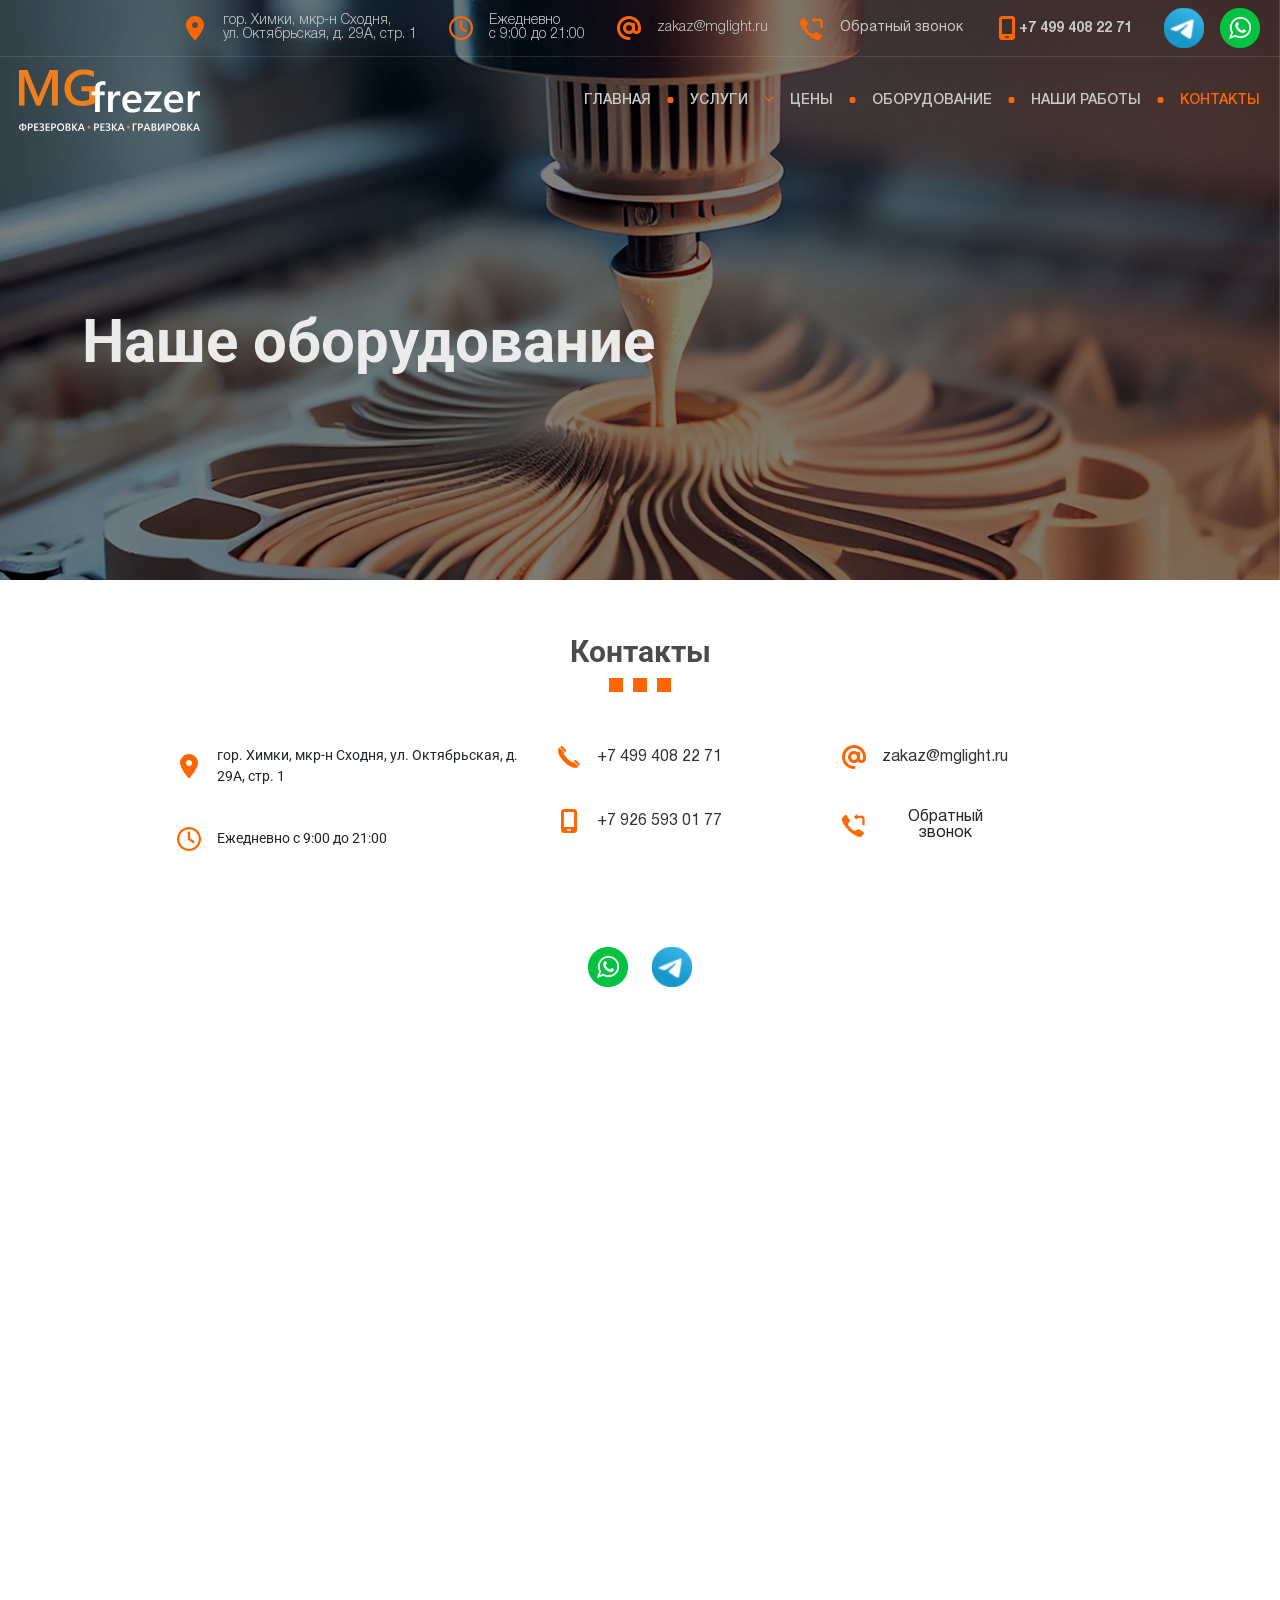
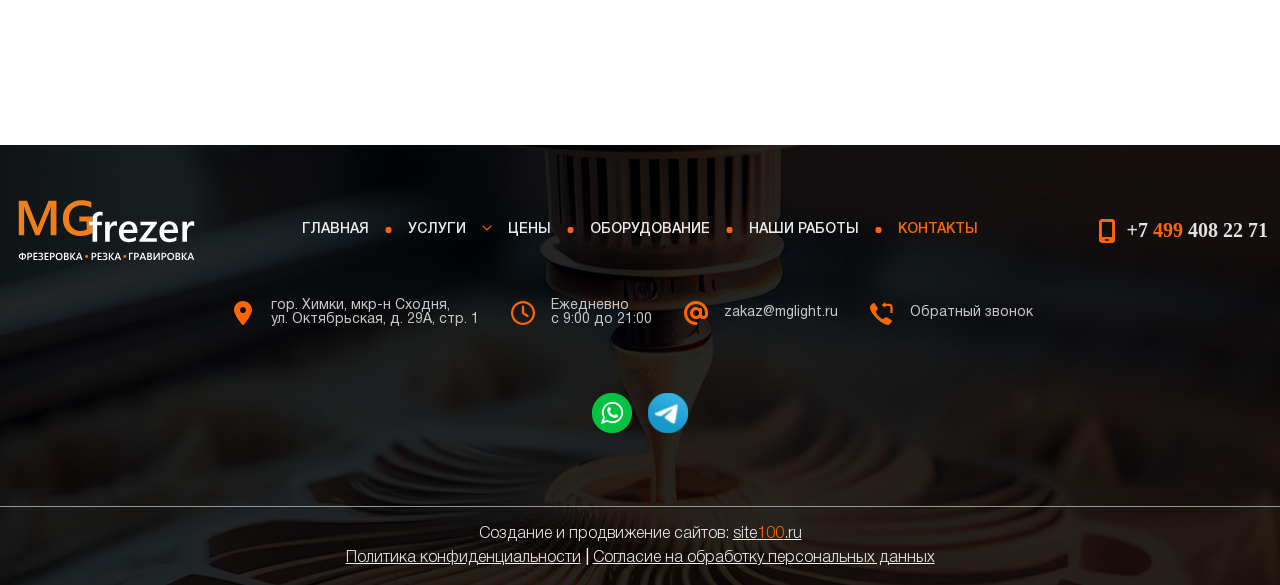
==== contacts.html @ 5343df44 "first commit" ====
<!DOCTYPE html>
<html lang="ru">
	<head>
		<!-- Required meta tags -->
		<meta charset="utf-8" />
		<meta name="viewport" content="width=device-width, initial-scale=1" />

		<!-- Bootstrap CSS -->
		<link href="css/bootstrap.min.css" rel="stylesheet" />

		<!-- Theme CSS -->
		<link href="css/theme.css" rel="stylesheet" />

		<!-- FONT CSS -->
		<link href="css/font.css" rel="stylesheet" />

		<link rel="shortcut icon" type="image/x-icon" href="img/ico/email-ico.svg" />

		<title>Контакты</title>
	</head>
	<body>
		<section class="main-home-section">
			<div class="parallax-home-section"></div>

			<section class="d-none d-lg-block">
				<!-- Header nav top -->
				<header class="d-block header-top py-0">
					<nav
						class="header-nav-top navbar navbar-expand-lg navbar-light d-none d-lg-block py-1 py-lg-0"
					>
						<div class="container-fluid">
							<div class="collapse navbar-collapse">
								<ul class="navbar-nav ms-auto align-items-center">
									<li class="nav-item me-3 me-md-1 me-xl-3">
										<div
											class="nav-link d-flex align-items-center gap-3 gap-md-2 gap-xl-3 lh-1 nav-link-text"
											style="cursor: default"
										>
											<img src="img/ico/location-ico.svg" />
											гор. Химки, мкр-н Сходня,
											<br />
											ул. Октябрьская, д. 29А, стр. 1
										</div>
									</li>
									<li class="nav-item me-3 me-md-1 me-xl-3">
										<div
											class="nav-link d-flex align-items-center gap-3 gap-md-2 gap-xl-3 lh-1 nav-link-text"
											style="cursor: default"
										>
											<img src="img/ico/clock-ico.svg" />
											Ежедневно
											<br />с 9:00 до 21:00
										</div>
									</li>

									<li class="nav-item me-3 me-md-1 me-xl-3">
										<a
											class="nav-link d-flex align-items-center gap-3 gap-md-2 gap-xl-3 lh-1 nav-link-text"
											href="mailto:zakaz@mglight.ru"
										>
											<img src="img/ico/email-ico.svg" />
											zakaz@mglight.ru
										</a>
									</li>
									<li class="nav-item me-3 me-md-1 me-xl-3">
										<button
											class="nav-link d-flex align-items-center gap-3 gap-md-2 gap-xl-3 lh-1"
											data-bs-toggle="modal"
											data-bs-target="#callbackModal"
										>
											<img src="img/ico/callback-ico.svg" />
											Обратный звонок
										</button>
									</li>

									<li class="nav-item me-3 me-md-1 me-xl-3">
										<a class="top-menu-tel nav-link" href="tel:+74994082271">
											<img src="img/ico/mobile-phone-ico.svg" />
											+7 499 408 22 71
										</a>
									</li>

									<li class="nav-item">
										<a
											class="nav-link ico-button"
											href="https://t.me/+79265930177"
										>
											<img src="img/ico/telegram-ico.svg" />
										</a>
									</li>

									<li class="nav-item">
										<a
											class="nav-link ico-button"
											href="https://wa.me/79265930177?web=1&amp;app_absent=1"
										>
											<img src="img/ico/whatsapp-ico.svg" />
										</a>
									</li>
								</ul>
							</div>
						</div>
					</nav>

					<hr class="hr-top" />
					<nav
						class="header-nav-bottom navbar navbar-expand-lg navbar-light py-1 py-lg-0"
					>
						<div class="container-fluid">
							<a class="navbar-brand" href="index.html">
								<img src="img/logo-light.svg" />
							</a>

							<div
								class="d-none d-sm-block d-lg-none flex-column top-menu-tel-wrapper gap-1 my-2"
							>
								<a class="top-menu-tel nav-link" href="tel:+74994082271">
									+7 499 408 22 71
								</a>

								<p class="nav-link d-flex align-items-center gap-3 lh-1 mb-0">
									<img src="img/ico/clock-ico.svg" />
									Ежедневно
									<br />с 9:00 до 21:00
								</p>
							</div>

							<button
								class="navbar-toggler mx-3 me-0 mx-lg-auto"
								type="button"
								data-bs-toggle="collapse"
								data-bs-target="#mobail-header-collapse"
								aria-controls="mobail-header-collapse"
								aria-expanded="false"
								aria-label="Toggle navigation"
							>
								<span class="navbar-toggler-icon"></span>
							</button>

							<div class="collapse navbar-collapse" id="mobail-header-collapse">
								<ul
									class="navbar-nav align-items-start align-items-lg-center ms-auto mb-2 mb-lg-0"
								>
									<li class="nav-item">
										<a class="nav-link " href="index.html">Главная</a>
									</li>
									<li class="nav-item d-none d-lg-inline">
										<img
											class="nav-link"
											src="img/ico/menu-decoration-point.svg"
										/>
									</li>
									<li class="nav-item dropdown">
										<a
											class="nav-link dropdown-toggle"
											href=""
											id="navbarDarkDropdownMenuLink"
											role="button"
											data-bs-toggle="dropdown"
											aria-expanded="false"
											>Услуги</a
										>
										<ul
											class="dropdown-menu dropdown-menu-light py-1"
											style="border-radius: 5px"
											aria-labelledby="navbarDarkDropdownMenuLink"
										>
											<li class="nav-item">
												<a
													class="dropdown-item nav-item"
													href="service-page.html"
													>Листовые пластики</a
												>
											</li>

											<li class="nav-item">
												<a
													class="dropdown-item nav-item"
													href="service-page.html"
													>Композитные панели
												</a>
											</li>

											<li class="nav-item">
												<a
													class="dropdown-item nav-item"
													href="service-page.html"
													>Фанера и плиты (МДФ, ДСП)</a
												>
											</li>

											<li class="nav-item">
												<a
													class="dropdown-item nav-item"
													href="service-page.html"
													>Пенокартон, сендвич
												</a>
											</li>

											<li class="nav-item">
												<a
													class="dropdown-item nav-item"
													href="service-page.html"
													>Гравировка</a
												>
											</li>

											<li class="nav-item">
												<a
													class="dropdown-item nav-item"
													href="service-page.html"
													>Термогиб и сборка
												</a>
											</li>
										</ul>
									</li>

									<li class="nav-item">
										<a class="nav-link" href="price.html">Цены</a>
									</li>

									<li class="nav-item d-none d-lg-inline">
										<img
											class="nav-link"
											src="img/ico/menu-decoration-point.svg"
										/>
									</li>
									<li class="nav-item">
										<a class="nav-link" href="equipments-page.html"
											>Оборудование</a
										>
									</li>

									<li class="nav-item d-none d-lg-inline">
										<img
											class="nav-link"
											src="img/ico/menu-decoration-point.svg"
										/>
									</li>
									<li class="nav-item">
										<a class="nav-link" href="jobs.html">Наши работы</a>
									</li>

									<li class="nav-item d-none d-lg-inline">
										<img
											class="nav-link"
											src="img/ico/menu-decoration-point.svg"
										/>
									</li>
									<li class="nav-item">
										<a class="nav-link active" href="contacts.html">Контакты</a>
									</li>

									<!-- Mobile menu -->

									<li class="nav-item d-lg-none">
										<button
											class="nav-link text-dark"
											data-bs-toggle="modal"
											data-bs-target="#callbackModal"
										>
											Обратный звонок
										</button>
									</li>
									<li class="nav-item d-lg-none text-dark">
										<div>
											<img
												src="img/ico/location-ico.svg"
												style="width: 10px"
												class="me-1"
											/>
											<span>
												гор. Химки, мкр-н Сходня, ул. Октябрьская, д. 29А,
												стр. 1</span
											>
										</div>

										<a
											class="top-menu-tel nav-link fw-bold"
											href="tel:84912555505"
											>8 (491) 2555-55-05</a
										>
										<div class="mb-2 d-flex">
											<img
												src="img/ico/clock-ico.svg"
												style="width: 10px; position: relative; top: 2px"
												class="me-1 mb-2"
											/>
											<div>
												Ежедневно
												<br />с 9:00 до 21:00
											</div>
										</div>
									</li>
									<li class="nav-item d-lg-none pb-4">
										<a
											class="ico-button pe-2"
											href="https://wa.me/79265930177?web=1&amp;app_absent=1"
											><img src="img/ico/whatsapp-ico.svg"
										/></a>
										<a class="ico-button pe-0" href="https://t.me/+79265930177"
											><img src="img/ico/telegram-ico.svg"
										/></a>
									</li>
									<!-- End mobile menu -->
								</ul>
							</div>
						</div>
					</nav>
				</header>
				<!-- /Header nav top -->

				<!-- Header nav bottom -->
				<header id="sliding-header" class="shadow">
					<!-- Header nav bottom -->
					<nav class="header-nav-bottom navbar navbar-expand-lg navbar-light py-lg-0">
						<div class="container-fluid">
							<a class="navbar-brand" href="index.html">
								<img src="img/logo-dark.svg" />
							</a>

							<div class="d-lg-none">
								<div
									class="d-none d-sm-block d-lg-none flex-column top-menu-tel-wrapper gap-1 my-2"
								>
									<a class="top-menu-tel nav-link" href="tel:+74994082271">
										+7 499 408 22 71
									</a>

									<p
										class="nav-link d-flex align-items-center gap-3 lh-1 mb-0"
										style="font-size: 14px"
									>
										<img src="img/ico/clock-ico.svg" />
										Ежедневно
										<br />с 9:00 до 21:00
									</p>
								</div>
							</div>

							<button
								class="navbar-toggler mx-3 me-0 mx-lg-auto"
								type="button"
								data-bs-toggle="collapse"
								data-bs-target="#sliding-header-collapse"
								aria-controls="sliding-header-collapse"
								aria-expanded="false"
								aria-label="Toggle navigation"
							>
								<span class="navbar-toggler-icon"></span>
							</button>

							<div class="collapse navbar-collapse" id="sliding-header-collapse">
								<ul
									class="navbar-nav align-items-start align-items-lg-center ms-auto mb-2 mb-lg-0"
								>
									<li class="nav-item">
										<a class="nav-link " href="index.html">Главная</a>
									</li>
									<li class="nav-item d-none d-lg-inline">
										<img
											class="nav-link"
											src="img/ico/menu-decoration-point.svg"
										/>
									</li>
									<li class="nav-item dropdown">
										<a
											class="nav-link dropdown-toggle"
											href=""
											id="navbarDarkDropdownMenuLink"
											role="button"
											data-bs-toggle="dropdown"
											aria-expanded="false"
											>Услуги</a
										>
										<ul
											class="dropdown-menu dropdown-menu-light py-1"
											style="border-radius: 5px"
											aria-labelledby="navbarDarkDropdownMenuLink"
										>
											<li class="nav-item">
												<a
													class="dropdown-item nav-item"
													href="service-page.html"
													>Листовые пластики</a
												>
											</li>

											<li class="nav-item">
												<a
													class="dropdown-item nav-item"
													href="service-page.html"
													>Композитные панели
												</a>
											</li>

											<li class="nav-item">
												<a
													class="dropdown-item nav-item"
													href="service-page.html"
													>Фанера и плиты (МДФ, ДСП)</a
												>
											</li>

											<li class="nav-item">
												<a
													class="dropdown-item nav-item"
													href="service-page.html"
													>Пенокартон, сендвич
												</a>
											</li>

											<li class="nav-item">
												<a
													class="dropdown-item nav-item"
													href="service-page.html"
													>Гравировка</a
												>
											</li>

											<li class="nav-item">
												<a
													class="dropdown-item nav-item"
													href="service-page.html"
													>Термогиб и сборка
												</a>
											</li>
										</ul>
									</li>

									<li class="nav-item">
										<a class="nav-link" href="price.html">Цены</a>
									</li>

									<li class="nav-item d-none d-lg-inline">
										<img
											class="nav-link"
											src="img/ico/menu-decoration-point.svg"
										/>
									</li>

									<li class="nav-item">
										<a class="nav-link" href="equipments-page.html"
											>Оборудование</a
										>
									</li>

									<li class="nav-item d-none d-lg-inline">
										<img
											class="nav-link"
											src="img/ico/menu-decoration-point.svg"
										/>
									</li>

									<li class="nav-item">
										<a class="nav-link" href="jobs.html">Наши работы</a>
									</li>

									<li class="nav-item d-none d-lg-inline">
										<img
											class="nav-link"
											src="img/ico/menu-decoration-point.svg"
										/>
									</li>
									<li class="nav-item">
										<a class="nav-link active" href="contacts.html">Контакты</a>
									</li>

									<!-- Mobile menu -->

									<li class="nav-item d-lg-none">
										<button
											class="nav-link text-dark"
											data-bs-toggle="modal"
											data-bs-target="#callbackModal"
										>
											Обратный звонок
										</button>
									</li>
									<li class="nav-item d-lg-none text-dark">
										<div>
											<img
												src="img/ico/location-ico.svg"
												style="width: 10px"
												class="me-1"
											/>
											<span>
												гор. Химки, мкр-н Сходня, ул. Октябрьская, д. 29А,
												стр. 1</span
											>
										</div>

										<a class="top-menu-tel nav-link" href="tel:84912555505"
											>8 (491) 2555-55-05</a
										>
										<div class="mb-2 d-flex gap-1">
											<img
												src="img/ico/clock-ico.svg"
												style="width: 10px; position: relative; top: 2px"
												class="me-1"
											/>
											<div class="text">Ежедневно <br />с 9:00 до 21:00</div>
										</div>
									</li>
									<li class="nav-item d-lg-none pb-4">
										<a
											class="ico-button pe-2"
											href="https://wa.me/79265930177?web=1&amp;app_absent=1"
											><img src="img/ico/whatsapp-ico.svg"
										/></a>
										<a class="ico-button pe-0" href="https://t.me/+79265930177"
											><img src="img/ico/telegram-ico.svg"
										/></a>
									</li>
									<!-- End mobile menu -->
								</ul>
							</div>
						</div>
					</nav>
					<!-- /Header nav bottom -->
				</header>
				<!-- /Header nav bottom -->
			</section>

			<header id="sliding-header" class="shadow">
				<!-- Header nav bottom -->
				<nav class="header-nav-bottom navbar navbar-expand-lg navbar-light py-1 py-lg-0">
					<div class="container">
						<a class="navbar-brand" href="#">
							<img src="img/logo-dark.svg" />
						</a>

						<div class="d-lg-none">
							<a
								class="top-menu-tel pt-1 pb-0"
								style="font-size: 14px"
								href="tel:+74994082271"
								>+7 499 408 22 71</a
							>
							<div
								style="
									font-size: 10px;
									font-family: Gilroy-Light;
									text-transform: none;
								"
							>
								<img
									src="https://newtheme.site/wp-content/themes/dekorsever-wp/img/ico/clock-ico.svg"
									style="width: 12px; position: relative; top: -1px"
									class="me-1"
								/>Ежедневно с 9:00 до 21:00
							</div>
						</div>

						<button
							class="navbar-toggler"
							type="button"
							data-bs-toggle="collapse"
							data-bs-target="#sliding-header-collapse"
							aria-controls="sliding-header-collapse"
							aria-expanded="false"
							aria-label="Toggle navigation"
						>
							<span class="navbar-toggler-icon"></span>
						</button>

						<div class="navbar-collapse collapse" id="sliding-header-collapse" style="">
							<ul id="menu-main-menu" class="navbar-nav ms-auto mb-2 mb-lg-0">
								<li
									id="menu-item-79"
									class="menu-item menu-item-type-post_type menu-item-object-page menu-item-home nav-item nav-item-79"
								>
									<a href="index.html" class="nav-link">Главная</a>
								</li>

								<li
									id="menu-item-682"
									class="menu-item menu-item-type-custom menu-item-object-custom current-menu-ancestor current-menu-parent menu-item-has-children dropdown nav-item nav-item-682"
								>
									<a
										href="#"
										class="nav-link  dropdown-toggle"
										data-bs-toggle="dropdown"
										aria-haspopup="true"
										aria-expanded="false"
										>Услуги</a
									>
									<ul class="dropdown-menu depth_0">
										<li
											id="menu-item-694"
											class="menu-item menu-item-type-custom menu-item-object-custom current-menu-item nav-item nav-item-694"
										>
											<a href="service-page.html" class="dropdown-item"
												>Листовые пластики</a
											>
										</li>
										<li
											id="menu-item-753"
											class="menu-item menu-item-type-post_type menu-item-object-page nav-item nav-item-753"
										>
											<a href="service-page.html" class="dropdown-item"
												>Композитные панели</a
											>
										</li>
										<li
											id="menu-item-638"
											class="menu-item menu-item-type-post_type menu-item-object-page nav-item nav-item-638"
										>
											<a href="service-page.html" class="dropdown-item"
												>Фанера и плиты (МДФ, ДСП)</a
											>
										</li>
										<li
											id="menu-item-694"
											class="menu-item menu-item-type-custom menu-item-object-custom current-menu-item nav-item nav-item-694"
										>
											<a href="service-page.html" class="dropdown-item"
												>Пенокартон, сендвич</a
											>
										</li>
										<li
											id="menu-item-753"
											class="menu-item menu-item-type-post_type menu-item-object-page nav-item nav-item-753"
										>
											<a href="service-page.html" class="dropdown-item"
												>Гравировка</a
											>
										</li>
										<li
											id="menu-item-638"
											class="menu-item menu-item-type-post_type menu-item-object-page nav-item nav-item-638"
										>
											<a href="service-page.html" class="dropdown-item"
												>Термогиб и сборка</a
											>
										</li>
									</ul>
								</li>

								<li
									id="menu-item-1119"
									class="menu-item menu-item-type-custom menu-item-object-custom nav-item nav-item-1119"
								>
									<a href="price.html" class="nav-link">Цены</a>
								</li>

								<li
									id="menu-item-1119"
									class="menu-item menu-item-type-custom menu-item-object-custom nav-item nav-item-1119"
								>
									<a href="equipments-page.html" class="nav-link">Оборудование</a>
								</li>

								<li
									id="menu-item-1119"
									class="menu-item menu-item-type-custom menu-item-object-custom nav-item nav-item-1119"
								>
									<a href="jobs.html" class="nav-link">Наши работы</a>
								</li>

								<li
									id="menu-item-142"
									class="menu-item menu-item-type-post_type menu-item-object-page nav-item nav-item-142"
								>
									<a href="contacts.html" class="nav-link active">Контакты</a>
								</li>

								<!-- Mobile menu -->
								<li class="nav-item d-lg-none">
									<div
										style="
											font-size: 12px;
											font-family: HelveticaNeueCyr-Light;
											text-transform: none;
										"
									>
										<img
											src="img/ico/location-ico.svg"
											style="width: 10px"
											class="me-1"
										/>
										<span
											>гор. Химки, мкр-н Сходня, ул. Октябрьская, д. 29А, стр.
											1</span
										>
									</div>
									<a
										class="nav-link top-menu-tel pt-1 pb-1"
										href="tel:+74994082271"
										>+7 499 408 22 71</a
									>
									<div
										class="mb-2"
										style="
											font-size: 12px;
											font-family: HelveticaNeueCyr-Light;
											text-transform: none;
										"
									>
										<img
											src="img/ico/clock-ico.svg"
											style="width: 10px; position: relative; top: 2px"
											class="me-1 mb-2"
										/>Ежедневно с 9:00 до 21:00
									</div>
								</li>
								<li class="nav-item d-lg-none pb-4">
									<a class="ico-button pe-0" href="https://t.me/+79265930177">
										<img src="img/ico/telegram-ico.svg" />
									</a>

									<a
										class="ico-button pe-2"
										href="https://wa.me/79265930177?web=1&amp;app_absent=1"
									>
										<img src="img/ico/whatsapp-ico.svg" />
									</a>
								</li>
								<!-- End mobile menu -->
							</ul>
						</div>
					</div>
				</nav>
				<!-- /Header nav bottom -->
			</header>
			<div class="container">
				<div class="row align-items-center home-section-height">
					<div class="col">
						<h1 class="home-title mb-0">Наше оборудование</h1>
					</div>
				</div>
			</div>
		</section>

		<!--  Contacts -->
		<section class="section text-dark section-about section-grid">
			<div class="container">
				<div class="section-title text-center mb-5">
					<h3 class="text-dark">Контакты</h3>
					<img src="img/ico/points.png" alt="Описание изображения" class="img-fluid" />
				</div>

				<!-- Контактный контент -->
				<div class="row mb-5 section-contacts">
					<!-- Пустая колонка -->
					<div class="d-none d-xl-block col-xl-1"></div>

					<!-- Первый блок -->
					<div class="col-12 col-md-6 col-xl-4 mb-0 mb-md-4">
						<div class="d-flex align-items-center mb-4 pb-md-3">
							<img
								src="img/ico/location-ico.svg"
								alt="Адрес"
								class="me-3 img-fluid"
							/>
							<p class="mb-0 text-min-text">
								гор. Химки, мкр-н Сходня, ул. Октябрьская, д. 29А, стр. 1
							</p>
						</div>

						<div class="d-flex align-items-center mb-4">
							<img src="img/ico/clock-ico.svg" alt="Адрес" class="me-3 img-fluid" />
							<p class="mb-0 text-min-text">Ежедневно с 9:00 до 21:00</p>
						</div>
					</div>

					<!-- Второй блок -->
					<div class="col-12 col-md-6 col-xl-2 mb-0 mb-md-4">
						<div class="d-flex align-items-center mb-4 pb-md-3 flex-wrap">
							<img src="img/ico/telephone-1.svg" alt="Адрес" class="me-3 img-fluid" />
							<a href="tel:+74994082271" class="text-decoration-none"
								>+7 499 408 22 71</a
							>
						</div>

						<div class="d-flex align-items-center mb-4 flex-wrap">
							<img
								src="img/ico/mobile-phone-ico.svg"
								alt="Адрес"
								class="me-3 img-fluid"
							/>
							<a href="tel:+79265930177" class="text-decoration-none"
								>+7 926 593 01 77</a
							>
						</div>
					</div>

					<!-- Пустая колонка -->
					<div class="d-none d-xl-block col-xl-1"></div>

					<!-- Третий блок -->
					<div class="col-12 col-md-12 col-xl-2 mb-0 mb-md-4">
						<div class="d-flex align-items-center mb-4 pb-md-3 flex-wrap">
							<img src="img/ico/email-ico.svg" alt="Адрес" class="me-3 img-fluid" />
							<a href="mailto:zakaz@mglight.ru" class="text-decoration-none"
								>zakaz@mglight.ru
							</a>
						</div>

						<div class="d-flex align-items-center mb-4">
							<img
								src="img/ico/callback-ico.svg"
								alt="Адрес"
								class="me-3 img-fluid"
							/>

							<button
								class="nav-link d-flex align-items-center gap-3 gap-md-2 gap-xl-3 lh-1"
								data-bs-toggle="modal"
								data-bs-target="#callbackModal"
							>
								Обратный звонок
							</button>
						</div>
					</div>
				</div>

				<!-- Социальные сети -->
				<div class="d-flex justify-content-center gap-4 flex-wrap">
					<a href="https://wa.me/79265930177?web=1&amp;app_absent=1" target="_blank">
						<img src="img/ico/whatsapp-ico.svg" alt="WhatsApp" style="width: 40px" />
					</a>
					<a href="https://t.me/+79265930177" target="_blank">
						<img src="img/ico/telegram-ico.svg" alt="Telegram" style="width: 40px" />
					</a>
				</div>
			</div>
		</section>
		<!--  /Contacts  -->

		<!-- Map -->
		<section class="section p-0">
			<div class="container mb-5">
				<div class="row">
					<div class="col">
						<div id="map2"></div>
					</div>
				</div>
			</div>
		</section>

		<!-- /Map -->

		<!-- API Yandex Map -->
		<script
			src="https://api-maps.yandex.ru/2.1/?apikey=7a322092-0e89-4de6-8bff-0a1795b5548e&lang=ru_RU"
			type="text/javascript"
		></script>

		<script type="text/javascript">
			// Функция ymaps.ready() будет вызвана, когда
			// загрузятся все компоненты API, а также когда будет готово DOM-дерево.
			ymaps.ready(init);
			/* На разную ширину экрана разное приближение карты */
			var screenWidth = document.documentElement.clientWidth;
			if (screenWidth > 1000) {
				var center = [55.755864, 37.617698];
				var zoom = 17;
			} else {
				var center = [55.755864, 37.617698];
				var zoom = 15;
			}

			function init() {
				// Создание карты.
				var myMap = new ymaps.Map('map2', {
					// Координаты центра карты.
					// Порядок по умолчанию: «широта, долгота».
					// Чтобы не определять координаты центра карты вручную,
					// воспользуйтесь инструментом Определение координат.
					center: center, // Map center
					// Уровень масштабирования. Допустимые значения:
					// от 0 (весь мир) до 19.
					zoom: zoom,
				});
				var myPlacemark = new ymaps.Placemark(
					[55.755864, 37.617698],
					{},
					{
						iconLayout: 'default#image',
						iconImageHref: 'img/ico/placemark.png',
						iconImageSize: [240, 240],
						iconImageOffset: [-143, -230],
					},
				);
				myMap.behaviors.disable('scrollZoom'); // Disable zoom on scroll
				//myMap.behaviors.disable('multiTouch'); // Disable zoom
				//myMap.behaviors.disable('drag'); // Disable drag
				myMap.geoObjects.add(myPlacemark);
			}
		</script>
		<!-- /API Yandex Map -->

		<!-- CONTACTS SECTION 4 -->
		<section class="footer bg-dark">
			<!-- Desktop version -->
			<div class="container-fluid py-5 d-none d-xl-block">
				<div class="row align-items-center">
					<div class="col-xl-2">
						<a href="#">
							<img id="navbar-brand-img" src="img/logo-light.svg" class="img-fluid" />
						</a>
					</div>
					<div class="col-xl-8">
						<div class="navbar-collapse">
							<ul
								class="navbar-nav ms-auto mb-3 mb-lg-0 d-flex flex-row justify-content-center align-items-center"
							>
								<li class="nav-item">
									<a class="nav-link" href="index.html">Главная</a>
								</li>

								<li class="nav-item d-none d-lg-inline">
									<img class="nav-link" src="img/ico/menu-decoration-point.svg" />
								</li>

								<li class="nav-item dropdown">
									<a
										class="nav-link dropdown-toggle"
										href=""
										data-bs-toggle="dropdown"
										data-bs-auto-close="outside"
										>Услуги</a
									>
									<ul class="dropdown-menu shadow">
										<li class="nav-item">
											<a
												class="dropdown-item nav-item"
												href="service-page.html"
												>Листовые пластики</a
											>
										</li>

										<li class="nav-item">
											<a
												class="dropdown-item nav-item"
												href="service-page.html"
												>Композитные панели
											</a>
										</li>

										<li class="nav-item">
											<a
												class="dropdown-item nav-item"
												href="service-page.html"
												>Фанера и плиты (МДФ, ДСП)</a
											>
										</li>

										<li class="nav-item">
											<a
												class="dropdown-item nav-item"
												href="service-page.html"
												>Пенокартон, сендвич
											</a>
										</li>

										<li class="nav-item">
											<a
												class="dropdown-item nav-item"
												href="service-page.html"
												>Гравировка</a
											>
										</li>

										<li class="nav-item">
											<a
												class="dropdown-item nav-item"
												href="service-page.html"
												>Термогиб и сборка
											</a>
										</li>
									</ul>
								</li>

								<li class="nav-item">
									<a class="nav-link" href="price.html">Цены</a>
								</li>

								<li class="nav-item d-none d-lg-inline">
									<img class="nav-link" src="img/ico/menu-decoration-point.svg" />
								</li>
								<li class="nav-item">
									<a class="nav-link" href="equipments-page.html">Оборудование</a>
								</li>

								<li class="nav-item d-none d-lg-inline">
									<img class="nav-link" src="img/ico/menu-decoration-point.svg" />
								</li>
								<li class="nav-item">
									<a class="nav-link" href="jobs.html">Наши работы</a>
								</li>

								<li class="nav-item d-none d-lg-inline">
									<img class="nav-link" src="img/ico/menu-decoration-point.svg" />
								</li>
								<li class="nav-item">
									<a class="nav-link active" href="contacts.html">Контакты</a>
								</li>
							</ul>
						</div>
					</div>
					<div class="col-xl-2 text-end">
						<a href="tel:+74994082271" class="top-menu-tel nav-link">
							<img
								src="img/ico/mobile-phone-ico.svg"
								class="me-2"
								style="position: relative; bottom: 1px"
							/>+7 <span style="color: var(--color-accent)">499</span> 408 22 71
						</a>
					</div>
				</div>

				<div class="row">
					<div class="col py-4 d-flex justify-content-center align-items-center">
						<ul class="nav footer-nav align-items-center">
							<li class="nav-item me-3">
								<div
									class="nav-link d-flex align-items-center gap-3 lh-1 nav-link-text"
									style="cursor: default"
								>
									<img src="img/ico/location-ico.svg" />
									гор. Химки, мкр-н Сходня,
									<br />
									ул. Октябрьская, д. 29А, стр. 1
								</div>
							</li>
							<li class="nav-item me-3">
								<div
									class="nav-link d-flex align-items-center gap-3 lh-1 nav-link-text"
									style="cursor: default"
								>
									<img src="img/ico/clock-ico.svg" />
									Ежедневно
									<br />с 9:00 до 21:00
								</div>
							</li>

							<li class="nav-item me-3">
								<a
									class="nav-link d-flex align-items-center gap-3 lh-1"
									href="mailto:zakaz@mglight.ru"
								>
									<img src="img/ico/email-ico.svg" />
									zakaz@mglight.ru
								</a>
							</li>

							<li class="nav-item me-3">
								<button
									class="nav-link d-flex align-items-center gap-3 lh-1"
									data-bs-toggle="modal"
									data-bs-target="#callbackModal"
								>
									<img src="img/ico/callback-ico.svg" />
									<span>Обратный звонок</span>
								</button>
							</li>
						</ul>
					</div>
				</div>

				<div class="row justify-content-center footer-icon">
					<div class="col">
						<ul class="nav justify-content-center">
							<li class="nav-item">
								<a
									class="nav-link ico-button px-2"
									href="https://wa.me/79265930177?web=1&amp;app_absent=1"
								>
									<img src="img/ico/whatsapp-ico.svg" />
								</a>
							</li>
							<li class="nav-item">
								<a
									class="nav-link ico-button px-2"
									href="https://t.me/+79265930177"
								>
									<img src="img/ico/telegram-ico.svg" />
								</a>
							</li>
						</ul>
					</div>
				</div>
			</div>
			<!-- /Desktop version -->

			<!-- Mobile version -->
			<div class="container d-xl-none">
				<div class="row">
					<div class="col py-5">
						<a href="#">
							<img id="navbar-brand-img" src="img/logo-light.svg" class="img-fluid" />
						</a>
						<ul class="ps-0 pt-5 pt-md-3 pb-2 navbar-nav">
							<div class="ps-0 pb-2">
								<img src="img/ico/location-ico.svg" class="me-2" />
								<span>
									гор. Химки, мкр-н Сходня, ул. Октябрьская, д. 29А, стр. 1</span
								>
							</div>

							<div class="ps-0 py-2">
								<img src="img/ico/clock-ico.svg" class="me-2" />
								<span>Ежедневно с 9:00 до 21:00</span>
							</div>

							<li class="nav-item">
								<a
									href="mailto:zakaz@mglight.ru"
									class="nav-link ps-0 py-2 footer-mail"
								>
									<img src="img/ico/email-ico.svg" class="me-2" />
									zakaz@mglight.ru
								</a>
							</li>
							<li class="nav-item">
								<button
									class="nav-link ps-0 pt-2"
									data-bs-toggle="modal"
									data-bs-target="#callbackModal"
								>
									<img src="img/ico/callback-ico.svg" class="me-2" />
									Обратный звонок
								</button>
							</li>
						</ul>
						<a href="tel:+74994082271" class="top-menu-tel nav-link">
							<img
								src="img/ico/mobile-phone-ico.svg"
								class="me-2"
								style="position: relative; bottom: 1px"
							/>+7 <span style="color: var(--color-accent)">499</span> 408 22 71
						</a>
						<ul class="nav pt-4 pb-3">
							<li class="nav-item">
								<a
									class="nav-link ico-button px-2"
									href="https://wa.me/79265930177?web=1&amp;app_absent=1"
								>
									<img src="img/ico/whatsapp-ico.svg" />
								</a>
							</li>
							<li class="nav-item">
								<a
									class="nav-link ico-button px-2"
									href="https://t.me/+79265930177"
								>
									<img src="img/ico/telegram-ico.svg" />
								</a>
							</li>
						</ul>
						<div class="row footer-menu">
							<div class="col-6">
								<ul class="nav flex-column">
									<li class="nav-item">
										<a class="nav-link  ps-0" href="index.html"
											>Главная</a
										>
									</li>

									<li class="nav-item dropdown">
										<a
											class="nav-link dropdown-toggle ps-0"
											href="index.html"
											data-bs-toggle="dropdown"
											data-bs-auto-close="outside"
											>Услуги</a
										>
										<ul class="dropdown-menu dropdown-menu-custom shadow">
											<li class="nav-item">
												<a
													class="dropdown-item nav-item"
													href="service-page.html"
													>Листовые пластики</a
												>
											</li>

											<li class="nav-item">
												<a
													class="dropdown-item nav-item"
													href="service-page.html"
													>Композитные панели
												</a>
											</li>

											<li class="nav-item">
												<a
													class="dropdown-item nav-item"
													href="service-page.html"
													>Фанера и плиты (МДФ, ДСП)</a
												>
											</li>

											<li class="nav-item">
												<a
													class="dropdown-item nav-item"
													href="service-page.html"
													>Пенокартон, сендвич
												</a>
											</li>

											<li class="nav-item">
												<a
													class="dropdown-item nav-item"
													href="service-page.html"
													>Гравировка</a
												>
											</li>

											<li class="nav-item">
												<a
													class="dropdown-item nav-item"
													href="service-page.html"
													>Термогиб и сборка
												</a>
											</li>
										</ul>
									</li>

									<li class="nav-item">
										<a class="nav-link ps-0" href="price.html">Цены</a>
									</li>
								</ul>
							</div>
							<div class="col-6">
								<ul class="nav flex-column">
									<li class="nav-item">
										<a class="nav-link ps-0" href="equipments-page.html"
											>Оборудование</a
										>
									</li>

									<li class="nav-item">
										<a class="nav-link ps-0" href="jobs.html">Наши работы</a>
									</li>

									<li class="nav-item">
										<a class="nav-link active ps-0" href="contacts.html">Контакты</a>
									</li>
								</ul>
							</div>
						</div>
					</div>
				</div>
			</div>

			<hr />

			<!-- Footer -->

			<footer>
				<div class="container">
					<div class="row">
						<div class="col text-start text-md-center">
							<div id="im-in-footer">
								Создание и продвижение сайтов:
								<a href="https://site100.ru" class="text-light"
									>site<span style="color: var(--color-accent)">100</span>.ru</a
								>
							</div>
							<div class="policy-in-footer">
								<a href="docs/Privacy-Policy.pdf" target="_blank"
									>Политика конфиденциальности</a
								>
								|
								<a
									href="docs/Consent-to-the-processing-of-personal-data.pdf"
									target="_blank"
									>Согласие на обработку персональных данных</a
								>
							</div>
						</div>
					</div>
				</div>
			</footer>
		</section>
		<!-- /CONTACTS SECTION 4 -->

		<!-- Callback Modal -->
		<div
			class="modal fade"
			id="callbackModal"
			tabindex="-1"
			aria-labelledby="callbackModalLabel"
			aria-hidden="true"
		>
			<div class="modal-dialog modal-dialog-centered">
				<form method="post" action="mails/callback-mail.php" class="modal-content">
					<div class="modal-header">
						<h5 class="modal-title" id="callbackModalLabel">Обратный звонок</h5>
						<button
							type="button"
							class="btn-close"
							data-bs-dismiss="modal"
							aria-label="Close"
						></button>
					</div>
					<div class="modal-body">
						<div class="row">
							<div class="col">
								<p>
									<small
										>Мы свяжемся с Вами в ближайшее время и ответим на все
										вопросы! Для звонка введите Ваше имя и телефон.</small
									>
								</p>
							</div>
						</div>
						<div class="row">
							<div class="col-md-6 mb-3 mb-md-0">
								<input
									type="text"
									name="name"
									class="form-control"
									placeholder="Ваше имя"
								/>
							</div>
							<div class="col-md-6">
								<input
									type="text"
									name="tel"
									class="form-control telMask"
									placeholder="Ваш телефон*"
								/>
							</div>
						</div>
					</div>
					<div class="modal-footer">
						<button type="submit" class="btn btn-lg btn-corporate-color-1 mx-auto">
							Перезвонить
						</button>
					</div>
				</form>
			</div>
		</div>
		<!-- /Callback Modal -->

		<!-- Message Modal -->
		<div
			class="modal fade"
			id="messageModal"
			tabindex="-1"
			aria-labelledby="messageModalLabel"
			aria-hidden="true"
		>
			<div class="modal-dialog modal-dialog-centered">
				<form method="post" action="mails/message-mail.php" class="modal-content">
					<div class="modal-header">
						<h5 class="modal-title" id="messageModalLabel">Задать вопрос</h5>
						<button
							type="button"
							class="btn-close"
							data-bs-dismiss="modal"
							aria-label="Close"
						></button>
					</div>
					<div class="modal-body">
						<div class="row">
							<div class="col-md-6 mb-3">
								<input
									type="text"
									name="name"
									class="form-control"
									placeholder="Ваше имя"
								/>
							</div>
							<div class="col-md-6 mb-3">
								<input
									type="text"
									name="email"
									class="form-control"
									placeholder="Ваш email*"
								/>
							</div>
							<div class="col-12">
								<textarea
									type="text"
									name="mes"
									class="form-control"
									placeholder="Ваш вопрос*"
								></textarea>
							</div>
						</div>
					</div>
					<div class="modal-footer">
						<button type="submit" class="btn btn-corporate-color-1 mx-auto">
							Отправить
						</button>
					</div>
				</form>
			</div>
		</div>
		<!-- /Message Modal -->

		<script type="text/javascript" src="js/bootstrap.bundle.min.js"></script>

		<!-- jQuery -->
		<script src="js/jquery-1.5.1.min.js"></script>

		<!-- Menu -->
		<script src="js/menu-scroll.js"></script>

		<script src="js/inputmask.min.js"></script>
		<script src="js/telMask.js"></script>

		<!-- Анимация -->
		<script src="https://unpkg.com/scrollreveal"></script>
		<script src="js/scrollreveal-init.js"></script>
	</body>
</html>
---- css/theme.css ----
/*** ALL ***/
:root {
	--color-accent: #ff6600;
	--color-accent-hover: #eb5e00;
	--border-radius: 10px;
	--white-color: #c8c8c8;
	--header-height: 134px;
	--white: #f5f5f5;
	--font3: 'Roboto';
	--font4: 'Helvetica Neue';
	--font5: Gilroy;
	--section-padding: clamp(1.875rem, 1.193rem + 3.41vw, 3.75rem);
	--section-margin-bottom: clamp(1.875rem, 1.193rem + 3.41vw, 3.75rem);
	--section-font-size: clamp(1.5rem, 1.364rem + 0.68vw, 1.875rem);
}

html,
body {
	overflow-x: hidden;
}

body {
	font-family: HelveticaNeueCyr;
}

/*** END ALL ***/

h1 {
	font-family: var(--font3);
	color: white;
	font-size: clamp(1.625rem, 1.444rem + 0.74vw, 2rem);
	text-transform: uppercase;
	line-height: 1.25;
}

h2 {
	font-family: var(--font3);
	font-size: clamp(1.5rem, 1.319rem + 0.74vw, 1.875rem);
	line-height: 0.83;
	font-weight: 700;
}

h2.header-sub-title {
	font-family: var(--font3);
	color: #ffffff;
	font-size: 40px;
}

.order-section h2 {
	max-width: 570px;
	font-family: var(--font3);
}

h3 {
	font-family: var(--font3);
	font-size: clamp(1rem, 0.88rem + 0.49vw, 1.25rem);
}

h4 {
	font-family: var(--font3);
	font-size: 1.25rem;
	font-weight: 700;
}

h5,
.form-check-label {
	font-family: var(--font3);
	margin-bottom: 0;
}

p {
	font-family: var(--font3);
	font-size: clamp(1rem, 0.88rem + 0.49vw, 1.25rem);
	line-height: 1.5;
}

ul li,
ol li {
	line-height: 1.5;
	text-wrap: wrap;
}

a {
	color: var(--color-accent);
	text-decoration: none;
}

a:hover {
	color: var(--color-accent-hover);
}

.bg-image {
	background: linear-gradient(
			180deg,
			rgba(50, 50, 50, 0.9) 0%,
			rgba(50, 50, 50, 0.9) 35%,
			rgba(50, 50, 50, 0.9) 100%
		),
		url('../img/background-section.jpg');

	background-attachment: fixed;
	background-position: top;
	background-repeat: no-repeat;
	background-size: cover;
}

.bg-linear-gradient {
	position: relative;
}

.bg-linear-gradient::after {
	content: '';
	position: absolute;
	inset: 0;
	width: 100%;
	height: 100%;
	background: linear-gradient(
		180deg,
		rgba(0, 0, 0, 0.15) 0%,
		rgba(0, 0, 0, 0.15) 70%,
		rgba(0, 0, 0, 0.75) 100%
	);

	opacity: 1;
	transition: opacity 0.5s ease;
	z-index: 1;
	pointer-events: none;
}

.section.bg-alt-light {
	background-color: #f5f5f5;
}

@media (max-width: 992px) {
	.header-nav-bottom.bg-transparent {
		background: #fff !important;
	}
}

.work-item:hover.bg-linear-gradient::after {
	opacity: 0;
}

.portfolio-product:hover.bg-linear-gradient::after {
	opacity: 0;
}

.portfolio-product-card,
.portfolio-product,
.portfolio-product .single-product-img,
.portfolio-product .single-product-img img {
	border-radius: 5px !important;
	overflow: hidden;
}

.section {
	padding-block: var(--section-padding);
	background-color: #ffffff;
}

.section-title {
	margin-bottom: var(--section-margin-bottom);
}

.section-title h1,
.section-title h2,
.section-title h3,
.section-title h4,
.section-title h5,
.section-title h6 {
	font-weight: 600;
	font-size: var(--section-font-size);
	line-height: 0.83;
	color: #4b4b4b !important;
}

@media (max-width: 768px) {
	.section-title h1,
	.section-title h2,
	.section-title h3,
	.section-title h4,
	.section-title h5,
	.section-title h6 {
		line-height: 1;
	}
}

.section .section-image {
	/* padding: 12px; */
}

.section .img-wrapper {
	overflow: hidden;
	border-radius: var(--border-radius);
}

.section .img-wrapper img {
	display: block;
	width: 100%;

	border-radius: var(--border-radius);
	transition: transform 0.3s ease;
}

.section .img-wrapper:hover img {
	transform: scale(1.05);
}

.text-min {
	font-family: var(--font3);
	font-weight: 400;
	font-size: clamp(1rem, 0.909rem + 0.45vw, 1.25rem);
	color: var(--white);
}

.text-muted.text-min {
	--bs-secondary-color: var(--white);
}

.text-min-text {
	font-size: 14px;
}

.bg-dark {
	background-color: #323232;
}

.text-secondary {
	--bs-secondary-rgb: 125, 125, 125;
}

.breadcrumb,
.breadcrumb p {
	font-family: var(--font3);
	font-weight: 300;
	font-size: 18px;
	color: #7d7d7d;
	text-wrap: nowrap;
	cursor: default;
}

.breadcrumb-item a {
	transition: color 0.3s ease;
	cursor: default;
}

.breadcrumb-item a[href]:hover {
	color: var(--color-accent-hover) !important;
	cursor: pointer;
}

.breadcrumb-item,
.breadcrumb-item.active {
	--bs-breadcrumb-item-active-color: #7d7d7d;
	--bs-breadcrumb-divider-color: #7d7d7d;
	margin-bottom: 0;
}

.bg-image .breadcrumb-item,
.bg-image .breadcrumb-item.active {
	--bs-breadcrumb-item-active-color: #fff;
	--bs-breadcrumb-divider-color: #fff;
	color: #fff;
}

.breadcrumb img {
	margin-bottom: 5px;
}

/* END FONTS */

/* TABLE */
th,
td {
	border: 1px solid #c7c7c7;
	vertical-align: middle;
	height: 48px;
	font-family: var(--font3);
	font-size: 18px;
}

.thead td {
	font-family: var(--font3);
	font-size: clamp(1rem, 0.88rem + 0.49vw, 1.25rem);
	height: 68px;
	vertical-align: middle;
	background: #f5f5f5;
	color: #323232;
}

td span {
	font-family: var(--font3);
}
/* END TABLE */

/*** BUTTONS ***/

.btn {
	--bs-btn-padding-x: 2.0625rem;
	--bs-btn-padding-y: 0.75rem;
	--bs-btn-font-family: var(--font4);
	--bs-btn-font-size: 1rem;
	--bs-btn-font-weight: 600;
	--bs-btn-line-height: 1.5;
	--bs-btn-color: #fff;
	--bs-btn-bg: transparent;

	--bs-border-radius: 5px;
	--bs-border-width: 0;
	--bs-btn-box-shadow: none;
	--bs-btn-disabled-opacity: 0.65;
}

.btn-primary {
	--bs-btn-hover-bg: var(--color-accent-hover);

	background: var(--color-accent);
}

.btn-primary:active {
	--bs-btn-active-bg: var(--color-accent-hover);
	--bs-btn-active-border-color: var(--color-accent-hover);
	--bs-btn-active-color: #fff;
}

.btn-close {
	--bs-btn-close-bg: url(../img/ico/close.svg);
}

.btn-close:focus {
	--bs-btn-close-focus-shadow: 0 0 0 0.25rem rgba(224, 167, 83, 0.25);
}

.gallery-2691-wrapper.carousel-item::after {
	background: none;
}

.gallery-2691 {
	padding: 0;
	border: none;
	outline: none;
	border-radius: 10px;
	height: 100%;
}

.gallery-2691 .single-product-img img {
	border-radius: 10px;
}

.navbar-toggler-icon {
	--bs-navbar-toggler-icon-bg: url(../img/ico/navbar-toggler-icon.svg);
}

.navbar-toggler:focus {
	box-shadow: 0 0 0 0.25rem rgba(224, 167, 83, 0.25);
}

.dropdown-item.active,
.dropdown-item:active {
	--bs-dropdown-link-active-bg: rgba(228, 151, 38, 0.3);
	--bs-dropdown-link-active-color: #323232;
}
/*** END BUTTONS ***/

/*** HEADER ***/

/* .header-nav-top {
	background-color: #f5f5f5;
	border-bottom: 1px solid #e1e1e1;
} */

.header-nav-top.bg-transparent {
	border-bottom: 1px solid #7d7d7d;
}

.header-nav-top .nav-link {
	font-weight: 400;
	font-size: 14px;
	color: #c8c8c8;
}

.header-nav-top.bg-transparent .nav-link {
	color: var(--white-color);
}

.header-nav-top.bg-transparent .top-menu-tel {
	color: #c8c8c8;
}

.header-nav-top .top-menu-tel {
	font-size: 14px;
	font-weight: 700;
	color: #c8c8c8;
}

/* .header-nav-bottom {
	z-index: 10;
	background-color: #fff;
} */

.header-nav-bottom .nav-link {
	font-weight: 500;
}

.header-nav-bottom .nav-link.show,
.header-nav-bottom .nav-link:hover {
	color: var(--color-accent);
}

.header-nav-bottom .nav-link.active {
	--bs-navbar-active-color: var(--color-accent);
}

.nav-link.dropdown-toggle::after {
	height: inherit;
}

.dropdown-toggle::after {
	content: url(../img/ico/chevron-down-solid.svg);
	height: 5px;
	width: 10px;
	vertical-align: initial;
	margin-left: 16px;
	border: none;
}

.header-top {
	position: relative;
	z-index: 100;
}

.header-top .dropdown-item.nav-item {
	transition: color 0.5s ease;
	text-transform: uppercase;
	font-size: 14px;
}

@media (max-width: 992px) {
	.header-top .dropdown-item.nav-item {
		font-size: 0.75rem;
	}
}

.dropdown-item.nav-item {
	transition: color 0.5s ease;
}

.dropdown-item.nav-item:hover {
	--bs-dropdown-link-hover-color: var(--color-accent);
}

.header-top .dropdown-item.nav-item:hover {
	color: var(--color-accent);
}

.navbar-nav .dropdown-menu .header-top .dropdown-item.nav-item {
	font-size: 12px;
	text-wrap: wrap;
}

.hr-top {
	color: rgba(225, 225, 225, 0.5);
	margin: 0;
}

.header-nav-bottom .navbar-nav {
	--bs-nav-link-color: #4b4b4b;
}

.header-nav-bottom .navbar-nav .dropdown-item.nav-item,
.footer .dropdown-item.nav-item {
	font-size: 14px;
	text-transform: uppercase;
}

.header-nav-bottom.bg-transparent .navbar-nav {
	--bs-nav-link-color: var(--white-color);
}

.header-top .nav-link,
.header-top .top-menu-tel {
	text-transform: uppercase;
	transition: color 0.5s ease;
	font-size: 14px;
	color: #c8c8c8;
	font-family: HelveticaNeueCyr;
}

.header-top button.nav-link {
	text-transform: initial;
}

@media (min-width: 992px) {
	.header-top .nav-link,
	.header-top .top-menu-tel {
		display: flex;
		align-items: center;
		justify-content: center;
		flex-wrap: wrap;
	}
}

.header-top .nav-link.nav-link-text {
	text-transform: initial;
	font-weight: 300;
}

.header-top .nav-link:hover,
.header-top .top-menu-tel:hover {
	color: var(--color-accent-hover);
}
/*** END HEADER ***/

/*** HOME CAROUSEL ***/
#sliding-header {
	position: fixed;
	top: calc(-1 * var(--header-height));
	left: 0;
	width: 100%;
	z-index: 1050;
	transition: 0.5s;
	opacity: 0;
	background-color: white;
}

@media (max-width: 992px) {
	#sliding-header {
		top: 0;
		opacity: 1;
	}
}

#carouselMain {
	height: 100vh;
	margin-top: calc(-1 * var(--header-height));
}

#carouselMain h1,
#carouselMain h2 {
	font-weight: 700;
	font-size: clamp(1.625rem, 1.444rem + 0.74vw, 2rem);
	line-height: 1.25;
	text-transform: uppercase;
	text-align: center;
	color: #fff;
	font-family: var(--font5);
}

.carousel-inner,
.carousel-item {
	height: 100%;
}

.carousel-background {
	position: absolute;
	top: 0;
	left: 0;
	width: 100%;
	height: 100%;
	background-size: cover;
	background-position: center;
	background-repeat: no-repeat;
	z-index: -1;
}

.carousel-content {
	position: relative;
	height: 100%;
	display: flex;
	align-items: center;
	justify-content: center;
	z-index: 0;
}

.carousel-center-image {
	max-width: 300px;
	margin-bottom: 20px;
}

.carousel-item::after {
	content: '';
	position: absolute;
	top: 0;
	left: 0;
	width: 100%;
	height: 100%;
	background: linear-gradient(
		180deg,
		rgba(0, 0, 0, 0.75) 0%,
		rgba(0, 0, 0, 0.5) 35%,
		rgba(0, 0, 0, 0.5) 100%
	);
	z-index: -1;
}

.carousel-control-next,
.carousel-control-prev {
	transition: all 0.5s ease;
	opacity: 1;
}

.carousel-control-next:hover,
.carousel-control-prev:hover {
	opacity: 0.6;
}

.carousel-control-prev-icon {
	background-image: url(../img/ico/arrow-left.svg);
}

.carousel-control-next-icon {
	background-image: url(../img/ico/arrow-right.svg);
}

#sliding-header-collapse .nav-item .nav-link {
	text-transform: uppercase;
	font-size: 14px;
}

#sliding-header-collapse .nav-item .nav-link.top-menu-tel {
	font-size: 18px;
}

#sliding-header-collapse .nav-item span,
#sliding-header-collapse .nav-item .text {
	font-size: 14px;
}

@media (max-width: 1200px) {
	:root {
		--header-height: 161px;
	}
}
/* Медиа-запрос для мобильных устройств */
@media (max-width: 992px) {
	:root {
		--header-height: 76px;
	}

	#carouselMain {
		margin: initial;
	}

	.header-nav-bottom {
		background-color: #fff;
	}

	.header-nav-bottom:has(.navbar-toggler[aria-expanded='true']) {
		background-color: #fff;
	}

	.header-nav-bottom .container {
		background-color: #fff;
	}

	.header-nav-bottom .navbar-brand img {
		max-width: 170px;
	}

	#sliding-header .top-menu-tel,
	.header-nav-bottom .top-menu-tel-wrapper {
		font-size: 18px;
	}

	#sliding-header .top-menu-tel,
	.header-nav-bottom .top-menu-tel-wrapper .top-menu-tel {
		font-weight: 700;
	}

	#sliding-header .top-menu-tel,
	.header-nav-bottom .nav-link.top-menu-tel {
		color: #4b4b4b;
	}

	.header-nav-bottom .nav-link {
		color: #323232;
	}

	.carousel-title {
		font-size: 2rem;
	}

	.carousel-center-image {
		max-width: 200px;
	}

	.header-top {
		position: absolute;
		top: 0;
		right: 0;
		left: 0;
		width: 100%;
	}
}

@media (max-width: 578px) {
	.header-nav-bottom .navbar-brand img {
		height: 40px;
	}
}

/*** END HOME CAROUSEL ***/

.section .section-content-grid img {
	margin-right: clamp(1rem, 0.636rem + 1.82vw, 2rem);
}

@media (max-width: 768px) {
	.section .section-content-grid img {
		max-width: 40px;
		height: 100%;
	}
}

.section-content-grid h1,
.section-content-grid h2,
.section-content-grid h3,
.section-content-grid h4 {
	line-height: 1.5;
}

.section-grid-right p {
	font-family: var(--font3);
	font-weight: 400;
	font-size: clamp(1rem, 0.88rem + 0.49vw, 1.25rem);
}

.section-grid-ul {
	font-family: var(--font3);
	font-weight: 400;
	font-size: clamp(1rem, 0.88rem + 0.49vw, 1.25rem);
}

.section-grid-ul-title {
	font-weight: 700;
	font-size: clamp(1rem, 0.88rem + 0.49vw, 1.25rem);
	line-height: 1.5;
	color: var(--white);
}

.section-grid-ul-list li {
	font-size: clamp(1rem, 0.88rem + 0.49vw, 1.25rem);
}

.section-grid-ul-list li:not(:last-of-type) {
	margin-bottom: 1rem;
}

.section-grid-ul-list.section-grid-ul-list-no-margin li {
	margin-bottom: 1rem;
}

.section-glide {
	position: relative;
}

.section-glide .glide {
	position: inherit;
}

.glide__arrow--left,
.glide__arrow--right {
	position: absolute;
	top: 0;
	bottom: 0;
	z-index: 1;
	display: flex;
	align-items: center;
	justify-content: center;
	width: 15%;
	padding: 0;
	text-align: center;
	transition: opacity 0.15s ease;
	background: transparent;
	border: none;
	outline: none;
}

.glide__arrow--left {
	left: 0;
}

.glide__arrow--right {
	right: 0;
}

.glide__arrow--left img,
.glide__arrow--right img {
	position: absolute;
	top: 60%;
}

.section-director {
	overflow: hidden;
}

.section-director h2 {
	font-weight: 700;
	line-height: 1;
}

.section-director h4 {
	font-weight: 400;
	font-size: clamp(1rem, 0.88rem + 0.49vw, 1.25rem);
	line-height: 1;
	margin-bottom: 5px;
}

.section-director p {
	font-style: italic;
	font-size: clamp(1rem, 0.88rem + 0.49vw, 1.25rem);
	margin-top: clamp(1.25rem, 0.795rem + 2.27vw, 2.5rem);
	margin-bottom: 0;
}

.section-director .section-director-img {
	margin-bottom: calc(-1 * var(--section-margin-bottom));
}

.section-director .section-director-img img {
	object-fit: cover;
}

/*** FOOTER ***/

.footer.bg-dark {
	background: url(../img/footer-background.jpg);
	background-repeat: no-repeat;
	background-size: cover;
	background-position: center;
}

.footer .nav-link {
	--bs-nav-link-padding-x: 0.5rem;
	transition: color 0.5s ease;
}

.footer .nav-link:hover {
	color: var(--color-accent);
}

.footer .footer-nav .nav-link:hover {
	color: var(--color-accent);
}

.footer .dropdown-toggle::after {
	margin-left: 1rem;
}
.footer .navbar-nav {
	color: var(--white-color);
	font-family: var(--font3);
	font-weight: 400;
	font-size: 14px;
	text-transform: uppercase;
}

.footer .navbar-nav span {
	text-transform: initial;
}

.footer .navbar-nav .footer-mail {
	text-transform: initial;
}

.footer .navbar-nav .active {
	color: var(--color-accent);
}

.footer .footer-nav .nav-link {
	font-weight: 400;
	font-size: 14px;
	color: var(--white-color);
}

.footer .top-menu-tel {
	font-family: Glory;
	font-weight: 600;
	font-size: 20px;
	color: #e1e1e1;
}

.footer .top-menu-tel.active {
	color: var(--color-accent);
}

.footer .footer-icon {
	padding-top: 26px;
}

footer {
	border-top: 1px solid #969696;
	text-align: center;
	color: #f5f5f5;
	padding-top: 15px;
	padding-bottom: 15px;
}

.footer .navbar-nav .nav-item .nav-link {
	font-weight: 500;
	font-family: HelveticaNeueCyr;
	color: #ebebeb;
}

.footer .navbar-nav .nav-item .nav-link.active {
	color: var(--color-accent);
}

@media (max-width: 1200px) {
	.footer .navbar-nav .nav-item .nav-link {
		color: #c8c8c8;
	}
}

#company-in-footer {
	font-family: HelveticaNeueCyr;
	font-size: 16px;
	font-weight: 300;
}

#im-in-footer {
	font-family: HelveticaNeueCyr;
	font-size: 16px;
	font-weight: 300;
	color: #ebebeb;
}

#im-in-footer a,
.policy-in-footer a {
	color: #ebebeb !important;
	text-decoration: underline;
	font-weight: 300;
}

.footer hr {
	margin-top: 0;
}

.footer-menu .nav-link {
	text-transform: uppercase;
	font-weight: 500;
	font-size: 14px;
	color: #ebebeb;
}

.footer-menu .nav-link.active {
	color: var(--color-accent);
}

.footer-menu .nav-link:hover {
	color: var(--color-accent);
}

.footer-menu .dropdown-menu .nav-item {
	transition: all 0.3s;
}

.footer-menu .dropdown-menu .nav-item:hover {
	color: var(--color-accent-hover);
}

.footer-menu .dropdown-menu .nav-item:hover {
	color: var(--color-accent-hover);
}

.footer-menu .dropdown-menu .dropdown-item.active,
.footer-menu .dropdown-menu .dropdown-item:active {
	color: #323232;
}

/*** END FOOTER ***/
.hero-section {
	position: relative;
	height: 360px;
	display: flex;
	align-items: center;
	overflow: hidden;
}

.hero-content {
	position: relative;
	z-index: 2;
}

.hero-content h1 {
	font-weight: 700;
	font-family: var(--font5);
	font-size: clamp(1.625rem, 1.489rem + 0.68vw, 2rem);
	line-height: 1.25;
	text-transform: uppercase;
	color: #fff;
	margin-bottom: 0;
}

@media (max-width: 992px) {
	.hero-content h1 {
		margin-top: 100px;
	}
}

@media (max-width: 578px) {
	.hero-content h1 {
		margin-top: 70px;
	}
}

/* Для мобильных устройств */
@media (max-width: 768px) {
	.hero-section {
		background-attachment: scroll;
		background-size: cover;
		background-position: center;
	}
}

.work-item {
	--border-radius: 5px;

	transition: transform 0.3s ease;
	border-radius: var(--border-radius);
	max-height: 277px;
	height: 100%;
}

.work-item:hover .work-image {
	transform: scale(1.05);
}

.work-image {
	transition: transform 0.3s ease;
	max-height: 277px;

	object-fit: cover;
	object-position: center;
}

.work-text {
	position: absolute;
	bottom: 0;
	right: 0;
	left: 0;
	padding: 24px;

	font-family: var(--font3);
	font-weight: 700;
	font-size: clamp(1rem, 0.955rem + 0.23vw, 1.125rem);
	color: #e1e1e1;
	z-index: 2;
}

.work-text p {
	font-family: var(--font5);
	line-height: 1;
	margin-bottom: 0;
	font-weight: 600;
	font-size: 22px;
}

@media (max-width: 768px) {
	.work-text p {
		font-size: 18px;
	}
}

#map2 {
	height: 650px;
}

#map2 > ymaps {
	border-radius: 10px;
	overflow: hidden;
}

@media (max-width: 992px) {
	.section-certificates .container-fluid {
		max-width: 720px;
	}
}

@media (max-width: 768px) {
	.section-certificates .container-fluid {
		max-width: 540px;
	}
}

.certificate-item {
	position: relative;
	overflow: hidden;
	border-radius: 10px;
	cursor: pointer;
}

.certificate-item img {
	transition: transform 0.3s ease;
	border-radius: 10px;
	display: block;
	width: 100%;
}

.certificate-item:hover img {
	transform: scale(1.05);
}

.certificate-item .overlay {
	position: absolute;
	top: 0;
	left: 0;
	right: 0;
	bottom: 0;
	background: rgba(0, 0, 0, 0.3);
	display: flex;
	align-items: center;
	justify-content: center;
	opacity: 0;
	transition: 0.3s;
}

.gallery-2691 .overlay {
	position: absolute;
	top: 0;
	left: 0;
	right: 0;
	bottom: 0;
	display: flex;
	align-items: center;
	justify-content: center;
	opacity: 0;
	transition: 0.3s;
}

.gallery-2691:hover .overlay,
.certificate-item:hover .overlay {
	opacity: 1;
}

.zoom-icon {
	width: 50px;
	height: 50px;
}

#certCarousel .carousel-item::after {
	background: none;
}

#modalImage {
	max-width: 100%;
	max-height: 80vh;
	object-fit: contain;
}

@media (max-width: 768px) {
	#certCarousel .carousel-control-next,
	#certCarousel .carousel-control-prev {
		height: max-content;
		top: 50%;
		transform: translateY(-50%);
	}
}

#callbackModal h5 {
	color: #323232;
	font-weight: 700;
}

#callbackModal p {
	color: #323232;
}

#callbackModal .btn-corporate-color-1 {
	background-color: var(--color-accent);
	transition: all 0.3s;
}

#callbackModal .btn-corporate-color-1:hover {
	background: var(--color-accent-hover);
	color: #fff;
}

.form-control:focus {
	box-shadow: 0 0 0 0.25rem rgba(224, 167, 83, 0.25);
	border-color: var(--color-accent);
}

.section-contacts a {
	transition: color 0.5s;
	color: #323232;
}

.section-contacts a:hover {
	color: var(--color-accent-hover);
}

/***
section-advantages
***/
.section-advantages h4 {
	font-size: 18px;
	color: #323232 !important;
}

/***
end section-advantages
***/

.button-gallery {
	position: relative;
	border-radius: 10px;
}

.button-gallery::after {
	border-radius: 10px;
	content: '';
	position: absolute;
	top: 0;
	bottom: 0;
	left: 0;
	right: 0;
	background-image: linear-gradient(
		to top,
		rgba(0, 0, 0, 0.65),
		rgba(0, 0, 0, 0),
		rgba(0, 0, 0, 0),
		rgba(0, 0, 0, 0)
	);
	opacity: 1;
	transition: 0.5s;
}

.button-gallery:hover:after {
	border-radius: 10px;
	content: '';
	position: absolute;
	top: 0;
	bottom: 0;
	left: 0;
	right: 0;
	background-image: linear-gradient(
		to top,
		rgba(0, 0, 0, 0.65),
		rgba(0, 0, 0, 0),
		rgba(0, 0, 0, 0),
		rgba(0, 0, 0, 0)
	);
	opacity: 0;
	transition: 0.5s;
}

.price-item {
	display: flex;
	align-items: baseline;
	width: 100%;
	margin-bottom: 16px;
	position: relative;
	overflow: hidden;
}

@media (max-width: 768px) {
	.price-item {
		flex-direction: column;
	}
}

.price-item::after {
	content: '';
	position: absolute;
	bottom: 0.5em;
	width: 100%;
	border-bottom: 2px dotted #323232;
	margin: 0 10px;
}

.price-value {
	font-family: HelveticaNeueCyr;
	position: relative;
	z-index: 1;
	margin-left: auto;
	background-color: #fff;
	padding-left: 5px;
	font-weight: 500;
	color: #f60;
	font-size: 18px;
}

.price-name {
	font-family: HelveticaNeueCyr;
	margin-right: 10px;
	position: relative;
	z-index: 1;
	background-color: #fff;
	padding-right: 5px;
	font-weight: 400;
	font-size: 18px;
}

.bg-alt-light .price-value,
.bg-alt-light .price-name {
	background-color: #f5f5f5;
}

/*** HOME SECTION ***/

/** Main home section **/
.main-home-section {
	min-height: 580px;
} /** End main home section **/

.home-subtitle {
	font-family: Gilroy-Light;
	font-size: 24px;
	line-height: 32px;
	color: #ebebeb;
}

@media (max-width: 991.98px) {
	.home-subtitle {
		font-size: 22px;
		line-height: 25px;
	}
}

/** Main home section **/
.home-section-height {
	min-height: 278px;
	margin-top: 60px;
}

@media (max-width: 1200px) {
	.home-section-height.service-page {
		margin-top: 40px;
	}
}

.service-page p {
	font-family: Gilroy;
	line-height: 135%;
	color: #323232;
}

@media (max-width: 991.98px) {
	.home-section-height {
		min-height: 580px;
		padding-top: 70px;
		padding-bottom: 60px;
	}
}
/** End main home section **/

/* Parallax home section */
.parallax-home-section {
	min-height: 580px;
	width: 100%;
	position: fixed;
	background: url(../img/home.jpg) no-repeat;
	background-position: 50% 50%;
	background-size: cover;
	z-index: -1;
	/*display: block;*/
}

/* End parallax home section */

.home-title {
	font-family: var(--font3);
	font-weight: 700;
	font-size: 60px;
	color: #ebebeb;
	text-transform: initial;
	line-height: 1;
}

@media (max-width: 768px) {
	.home-title {
		font-size: 40px;
	}
}

.container .option_item {
	display: block;
	position: relative;
	width: 100%;
	height: auto;
}

.container .option_item .checkbox {
	position: absolute;
	top: 0;
	left: 0;
	z-index: 1;
	opacity: 0;
}

.option_item .option_inner {
	width: 100%;
	height: auto;
	background: #fff;
	border-radius: 5px;
	overflow: hidden;
	text-align: center;
	cursor: pointer;
	color: #585c68;
	display: block;
	/*border: 5px solid transparent;*/
	position: relative;
}

.shadow-wrapper {
	background-image: url(../img/quiz/ico/checked.svg);
	background-color: rgba(0, 0, 0, 0.5);
	background-position: center;
	background-repeat: no-repeat;
	position: absolute;
	padding: 15px;
	top: 0;
	bottom: 0;
	left: 0;
	right: 0;
	opacity: 0;
}

.checkbox:checked ~ .option_inner .shadow-wrapper {
	opacity: 50;
}

.shadow-wrapper-decoration {
	width: 100%;
	height: 100%;
	border: 1px solid rgba(255, 81, 71, 0.75);
	border-radius: 5px;
}

.shadow-wrapper-box {
	background-image: url(../img/quiz/ico/checked-background.svg);
	background-position: center;
	background-repeat: no-repeat;
	position: absolute;
	padding: 15px;
	top: 0;
	bottom: 0;
	left: 0;
	right: 0;
	opacity: 0;
}

.checkbox:checked ~ .option_inner .shadow-wrapper-box {
	opacity: 1;
}

/* Input file */
.custom-file-button input[type='file'] {
	/* margin-left: -2px; */
	color: #191919;
	font-family: HelveticaNeueCyr-Light;
	font-size: 18px;
	font-size: 18px;
}

.custom-file-button input[type='file']::-webkit-file-upload-button {
	display: none;
}

.custom-file-button input[type='file']::file-selector-button {
	display: none;
}

.custom-file-button:hover label {
	background-color: var(--color-accent);
	cursor: pointer;
}

.custom-file-button .form-control {
	border: none;
}

.input-group:not(.has-validation) > :not(:last-child):not(.dropdown-toggle):not(.dropdown-menu) {
	border-top-right-radius: 5px;
	border-bottom-right-radius: 5px;
	border: none;
}

.input-group
	> :not(:first-child):not(.dropdown-menu):not(.valid-tooltip):not(.valid-feedback):not(
		.invalid-tooltip
	):not(.invalid-feedback) {
	margin-left: 0;
	padding-top: 10px;
}

.input-group-text {
	display: flex;
	align-items: center;
	padding-top: 5px;
	padding-left: 55px;
	padding-right: 55px;
	font-weight: 700;
	line-height: 1.5;
	text-align: center;
	white-space: nowrap;
	background-color: var(--color-accent);
	border: 1px solid var(--color-accent);
	border-radius: 0.25rem;
	color: #ffff;
	font-family: var(--font4);
	font-size: 16px;
	transition: 0.2s;
}
/* End input file */
---- css/font.css ----
/*** FONTS ***/
@font-face {
	font-family: HelveticaNeueCyr;
	src: url(../fonts/HelveticaNeueCyr/HelveticaNeueCyr-Light.ttf);
	font-weight: 300;
	font-style: normal;
	font-display: swap;
}

@font-face {
	font-family: HelveticaNeueCyr;
	src: url(../fonts/HelveticaNeueCyr/HelveticaNeueCyr-Roman.ttf);
	font-weight: 400;
	font-style: normal;
	font-display: swap;
}

@font-face {
	font-family: HelveticaNeueCyr;
	src: url(../fonts/HelveticaNeueCyr/HelveticaNeueCyr-Medium.ttf);
	font-weight: 500;
	font-style: normal;
	font-display: swap;
}

@font-face {
	font-family: HelveticaNeueCyr;
	src: url(../fonts/HelveticaNeueCyr/HelveticaNeueCyr-Bold.ttf);
	font-weight: 700;
	font-style: normal;
	font-display: swap;
}

@font-face {
	font-family: HelveticaNeueCyr;
	src: url(../fonts/HelveticaNeueCyr/HelveticaNeueCyr-Black.ttf);
	font-weight: 900;
	font-style: normal;
	font-display: swap;
}

@font-face {
	font-family: Gilroy;
	src: url(../fonts/Gilroy/Gilroy-Light.ttf);
	font-weight: 300;
	font-style: normal;
	font-display: swap;
}

@font-face {
	font-family: Gilroy;
	src: url(../fonts/Gilroy/Gilroy-Regular.ttf);
	font-weight: 400;
	font-style: normal;
	font-display: swap;
}

@font-face {
	font-family: Gilroy;
	src: url(../fonts/Gilroy/Gilroy-Medium.ttf);
	font-weight: 500;
	font-style: normal;
	font-display: swap;
}

@font-face {
	font-family: Gilroy;
	src: url(../fonts/Gilroy/Gilroy-Semibold.ttf);
	font-weight: 600;
	font-style: normal;
	font-display: swap;
}

@font-face {
	font-family: Gilroy;
	src: url(../fonts/Gilroy/Gilroy-Black.ttf);
	font-weight: 900;
	font-style: normal;
	font-display: swap;
}

@font-face {
	font-family: HelveticaNeue;
	src: url(../fonts/HelveticaNeue/HelveticaNeue-Thin.otf);
	font-weight: 100;
	font-style: normal;
	font-display: swap;
}

@font-face {
	font-family: HelveticaNeue;
	src: url(../fonts/HelveticaNeue/HelveticaNeue-Roman.otf);
	font-weight: 400;
	font-style: normal;
	font-display: swap;
}

@font-face {
	font-family: HelveticaNeue;
	src: url(../fonts/HelveticaNeue/HelveticaNeue-Light.otf);
	font-weight: 300;
	font-style: normal;
	font-display: swap;
}

@font-face {
	font-family: HelveticaNeue;
	src: url(../fonts/HelveticaNeue/HelveticaNeue-Medium.otf);
	font-weight: 500;
	font-style: normal;
	font-display: swap;
}

@font-face {
	font-family: HelveticaNeue;
	src: url(../fonts/HelveticaNeue/HelveticaNeue-Bold.otf);
	font-weight: 700;
	font-style: normal;
	font-display: swap;
}

@font-face {
	font-family: HelveticaNeueCondensed;
	src: url(../fonts/HelveticaNeue/HelveticaNeueBoldCondensed.ttf);
	font-weight: 700;
	font-style: normal;
	font-display: swap;
}

@font-face {
	font-family: HelveticaNeueCondensed;
	src: url(../fonts/HelveticaNeue/HelveticaNeueBlackCondensed.ttf);
	font-weight: 900;
	font-style: normal;
	font-display: swap;
}

@font-face {
	font-family: CenturyGothic;
	src: url(../fonts/CenturyGothic/centurygothic.ttf);
	font-weight: 400;
	font-style: normal;
	font-display: swap;
}

@font-face {
	font-family: CenturyGothic;
	src: url(../fonts/CenturyGothic/centurygothic_italic.ttf);
	font-weight: 400;
	font-style: italic;
	font-display: swap;
}

@font-face {
	font-family: CenturyGothic;
	src: url(../fonts/CenturyGothic/centurygothic_bold.ttf);
	font-weight: 700;
	font-style: normal;
	font-display: swap;
}

@font-face {
	font-family: CenturyGothic;
	src: url(../fonts/CenturyGothic/centurygothic_bold_italic.ttf);
	font-weight: 700;
	font-style: italic;
	font-display: swap;
}

@font-face {
	font-family: uncage;
	src: url(../fonts/uncage/UNCAGE-4.ttf);
	font-weight: 700;
	font-style: normal;
	font-display: swap;
}

@font-face {
  font-display: swap;
  font-family: 'Roboto';
  font-style: normal;
  font-weight: 400;
  src: url(../fonts/roboto/roboto-v48-cyrillic-regular.woff2) format('woff2');
}

@font-face {
  font-display: swap;
  font-family: 'Roboto';
  font-style: normal;
  font-weight: 700;
  src: url(../fonts/roboto/roboto-v48-cyrillic-700.woff2) format('woff2');
}
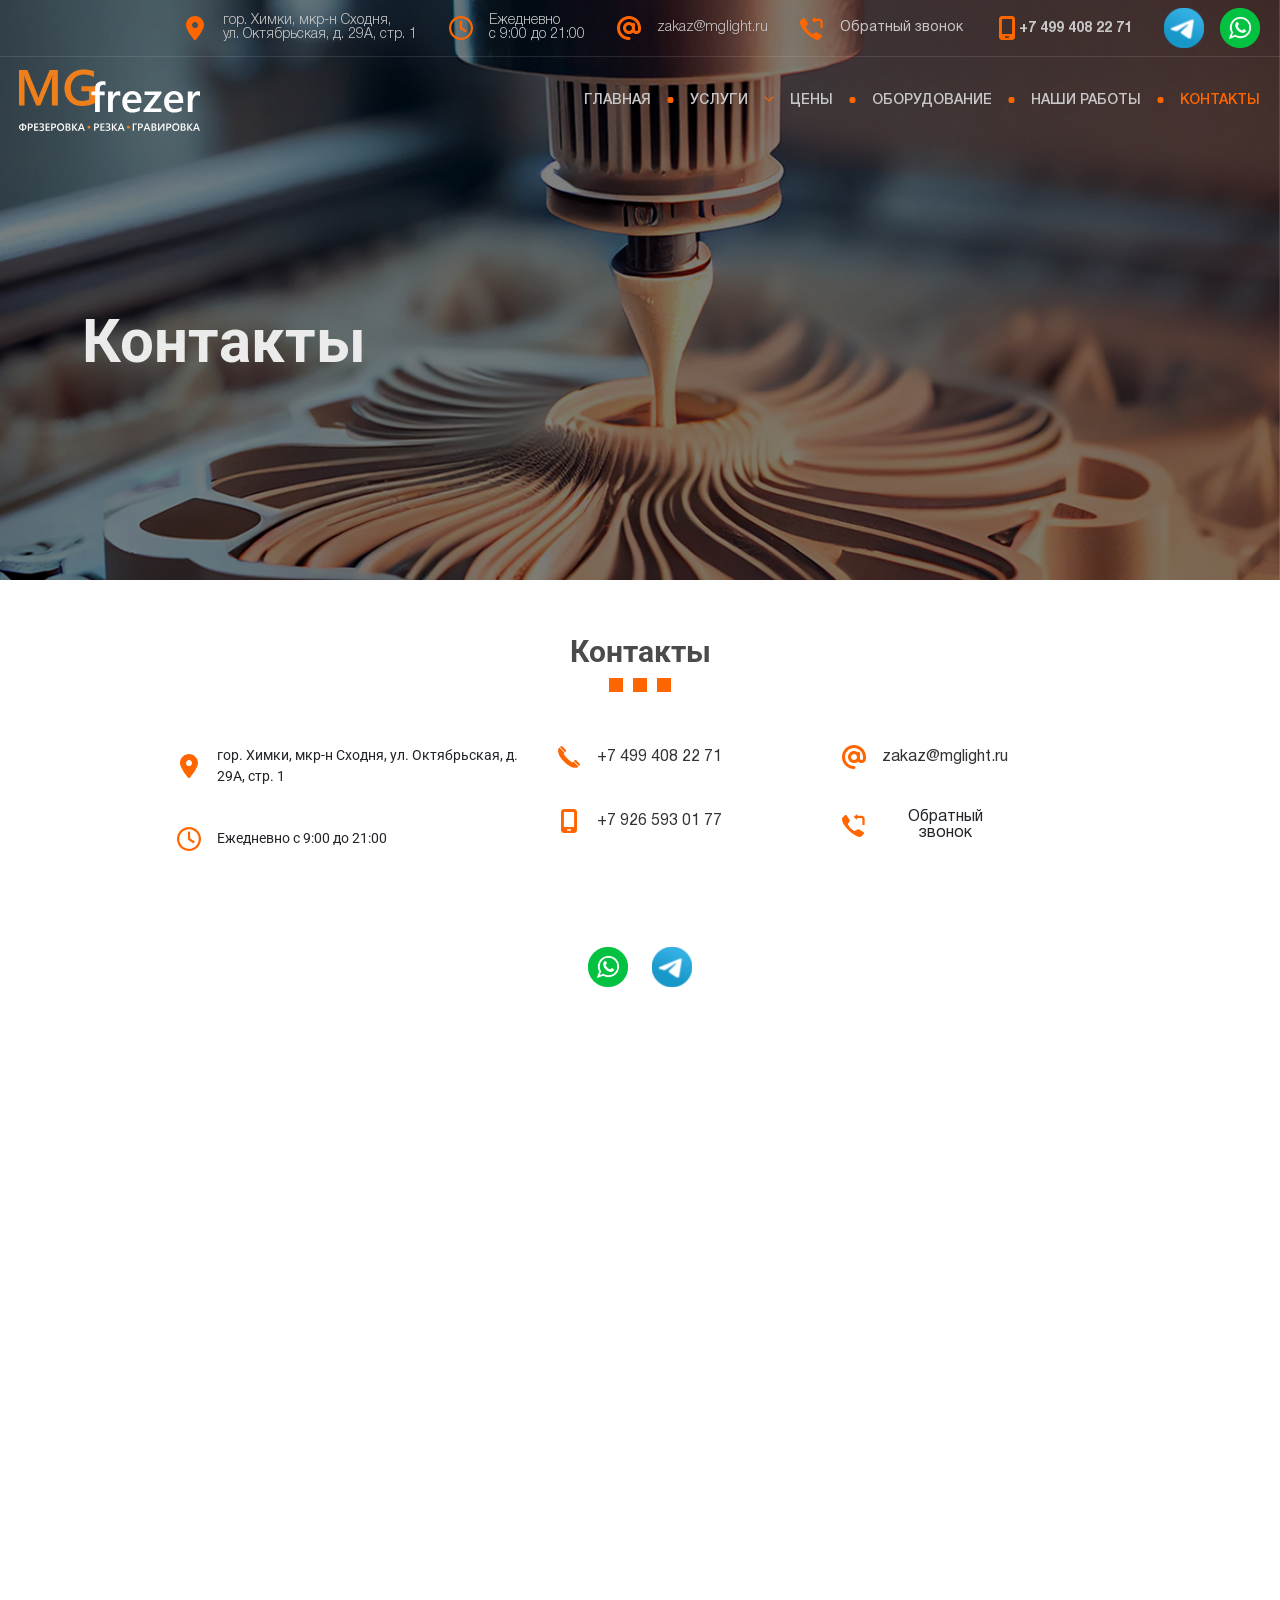
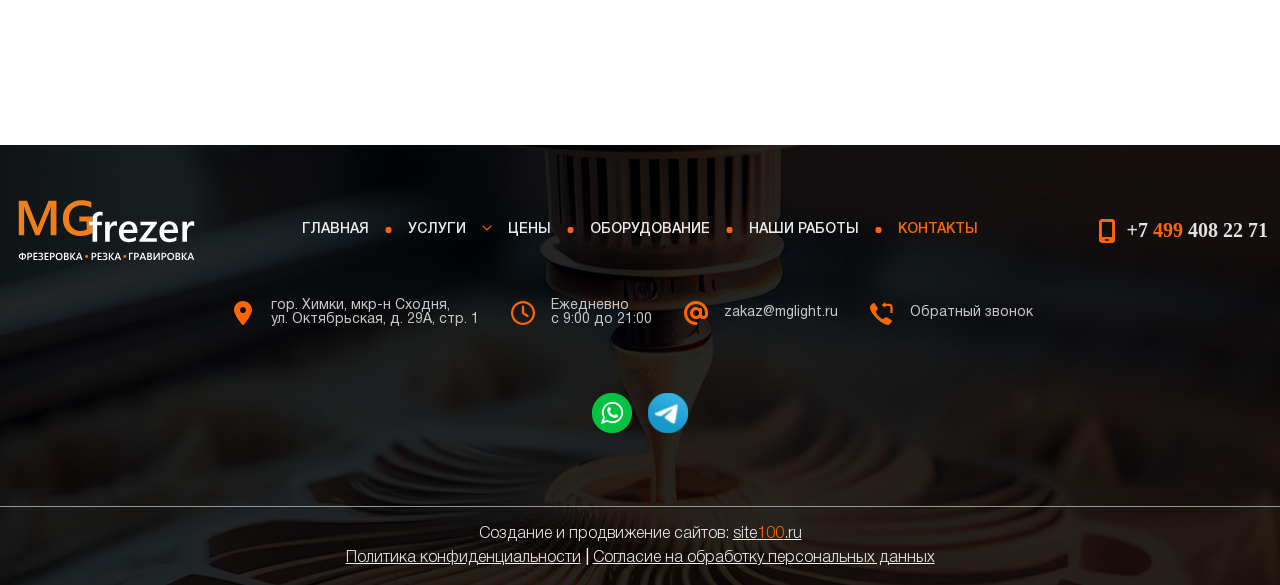
==== commit 1c32b036: "подправил заголовок на странице Контакты" ====
--- a/contacts.html
+++ b/contacts.html
@@ -726,7 +726,7 @@
 			<div class="container">
 				<div class="row align-items-center home-section-height">
 					<div class="col">
-						<h1 class="home-title mb-0">Наше оборудование</h1>
+						<h1 class="home-title mb-0">Контакты</h1>
 					</div>
 				</div>
 			</div>
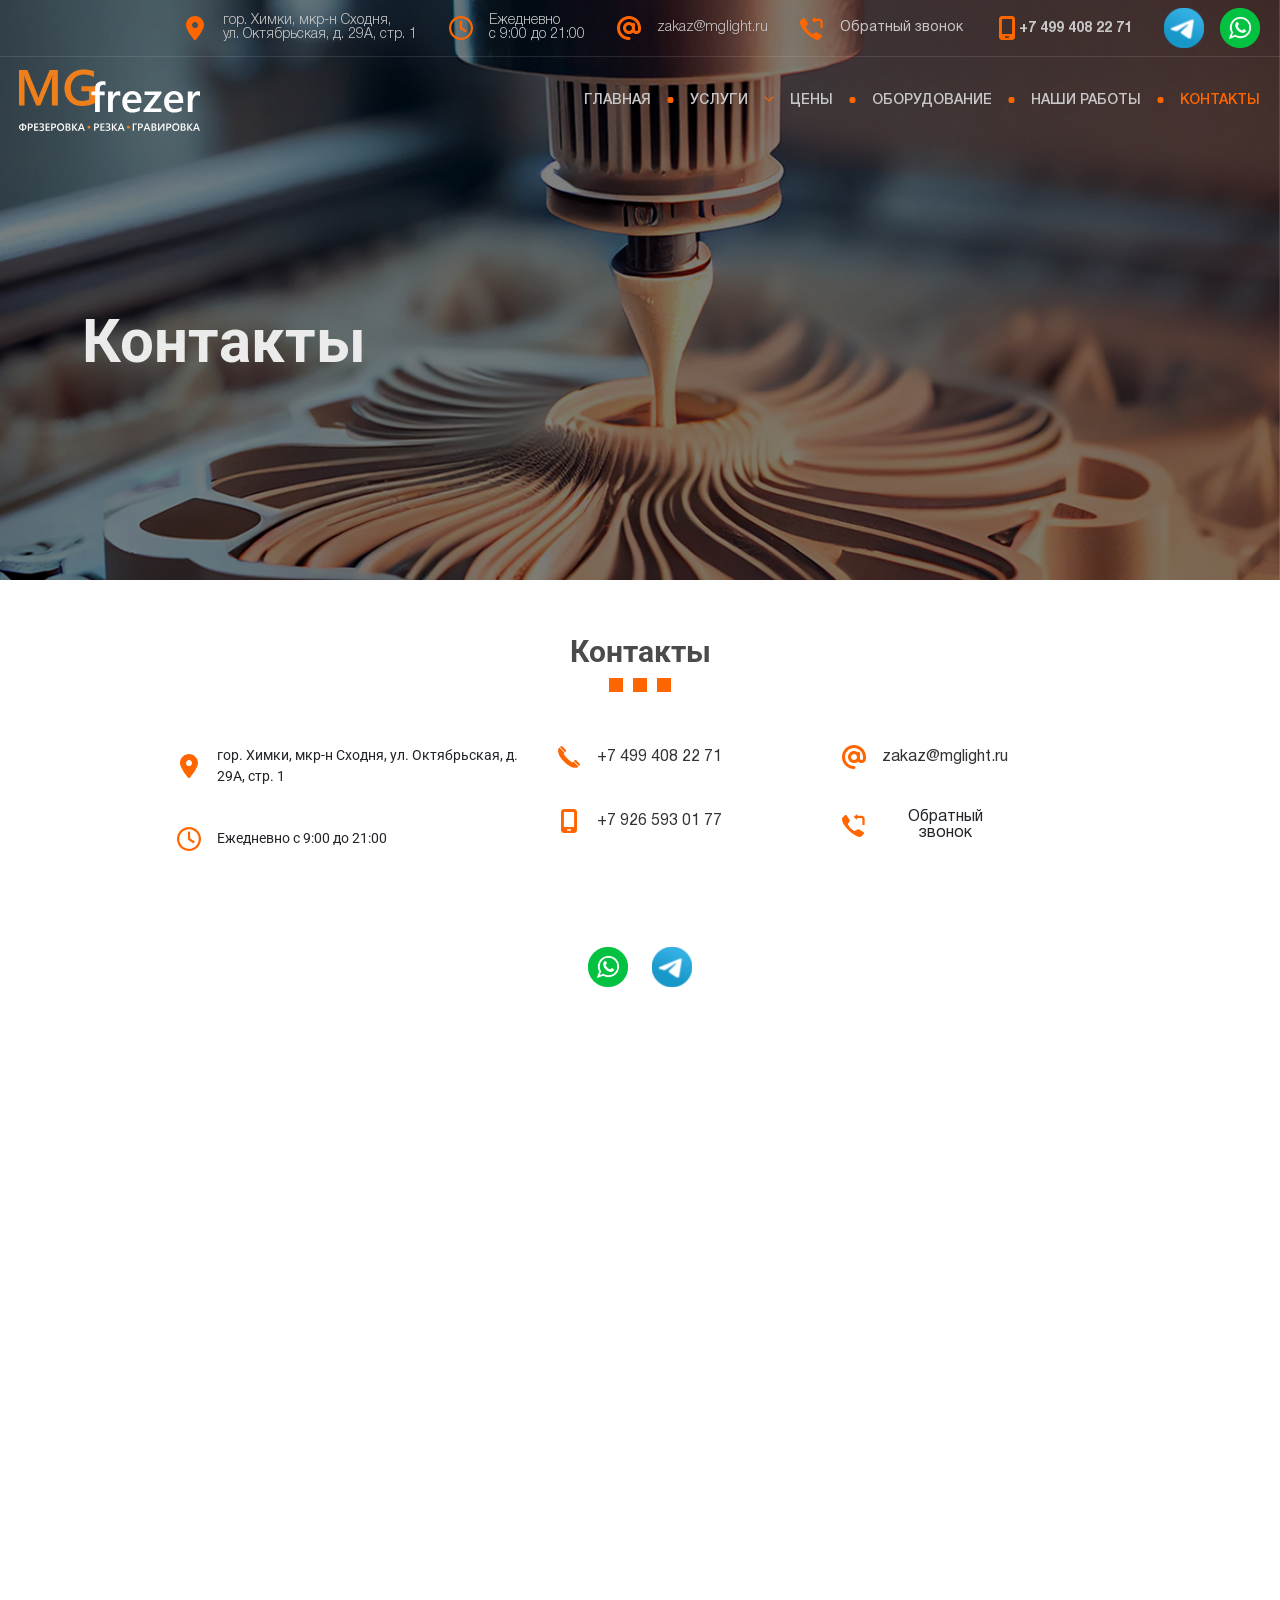
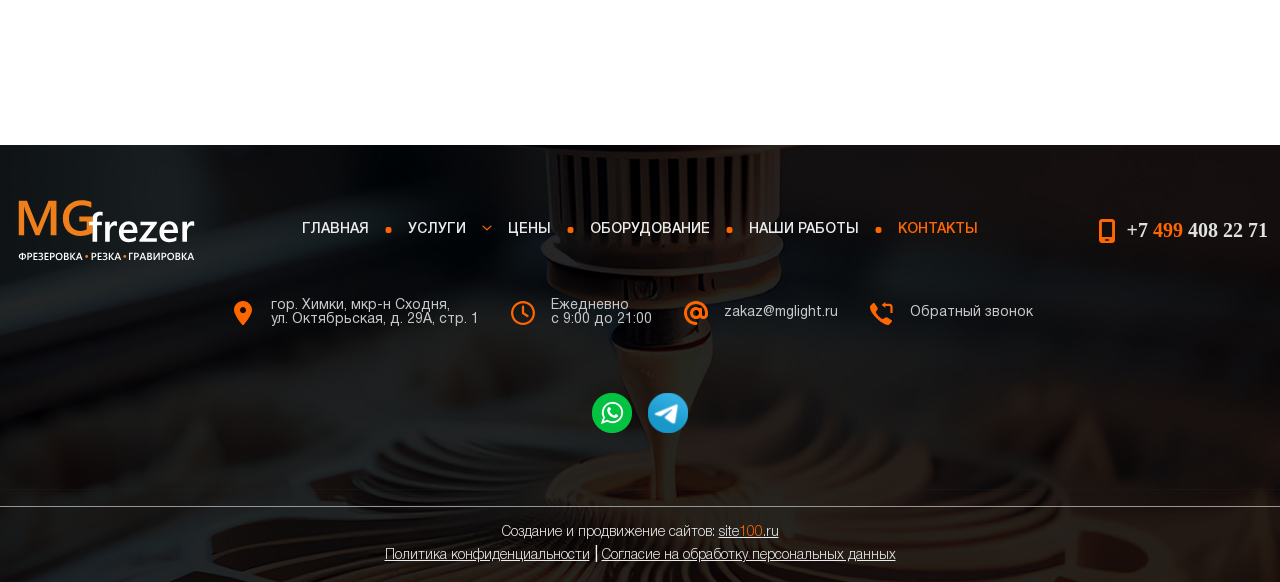
==== commit 68ae9678: "немного добавил стилей, изменить цвет в иконке зума, полностью взять js код для скролла главного экр" ====
--- a/contacts.html
+++ b/contacts.html
@@ -14,7 +14,7 @@
 		<!-- FONT CSS -->
 		<link href="css/font.css" rel="stylesheet" />
 
-		<link rel="shortcut icon" type="image/x-icon" href="img/ico/email-ico.svg" />
+		<link rel="shortcut icon" type="image/x-icon" href="img/favicon.svg" />
 
 		<title>Контакты</title>
 	</head>
@@ -142,7 +142,7 @@
 									class="navbar-nav align-items-start align-items-lg-center ms-auto mb-2 mb-lg-0"
 								>
 									<li class="nav-item">
-										<a class="nav-link " href="index.html">Главная</a>
+										<a class="nav-link" href="index.html">Главная</a>
 									</li>
 									<li class="nav-item d-none d-lg-inline">
 										<img
@@ -266,7 +266,7 @@
 										<div>
 											<img
 												src="img/ico/location-ico.svg"
-												style="width: 10px"
+												style="width: 13px"
 												class="me-1"
 											/>
 											<span>
@@ -355,7 +355,7 @@
 									class="navbar-nav align-items-start align-items-lg-center ms-auto mb-2 mb-lg-0"
 								>
 									<li class="nav-item">
-										<a class="nav-link " href="index.html">Главная</a>
+										<a class="nav-link" href="index.html">Главная</a>
 									</li>
 									<li class="nav-item d-none d-lg-inline">
 										<img
@@ -481,7 +481,7 @@
 										<div>
 											<img
 												src="img/ico/location-ico.svg"
-												style="width: 10px"
+												style="width: 13px"
 												class="me-1"
 											/>
 											<span>
@@ -533,14 +533,15 @@
 						<div class="d-lg-none">
 							<a
 								class="top-menu-tel pt-1 pb-0"
-								style="font-size: 14px"
+								style="font-size: 18px"
 								href="tel:+74994082271"
 								>+7 499 408 22 71</a
 							>
 							<div
 								style="
 									font-size: 10px;
-									font-family: Gilroy-Light;
+									font-family: Gilroy;
+									font-weight: 300;
 									text-transform: none;
 								"
 							>
@@ -579,7 +580,7 @@
 								>
 									<a
 										href="#"
-										class="nav-link  dropdown-toggle"
+										class="nav-link dropdown-toggle"
 										data-bs-toggle="dropdown"
 										aria-haspopup="true"
 										aria-expanded="false"
@@ -670,13 +671,14 @@
 									<div
 										style="
 											font-size: 12px;
-											font-family: HelveticaNeueCyr-Light;
+											font-family: HelveticaNeueCyr;
 											text-transform: none;
+											font-weight: 300;
 										"
 									>
 										<img
 											src="img/ico/location-ico.svg"
-											style="width: 10px"
+											style="width: 13px"
 											class="me-1"
 										/>
 										<span
@@ -693,8 +695,9 @@
 										class="mb-2"
 										style="
 											font-size: 12px;
-											font-family: HelveticaNeueCyr-Light;
+											font-family: HelveticaNeueCyr;
 											text-transform: none;
+											font-weight: 300;
 										"
 									>
 										<img
@@ -854,10 +857,10 @@
 			/* На разную ширину экрана разное приближение карты */
 			var screenWidth = document.documentElement.clientWidth;
 			if (screenWidth > 1000) {
-				var center = [55.755864, 37.617698];
+				var center = [55.950744, 37.286771];
 				var zoom = 17;
 			} else {
-				var center = [55.755864, 37.617698];
+				var center = [55.950744, 37.286771];
 				var zoom = 15;
 			}
 
@@ -874,7 +877,7 @@
 					zoom: zoom,
 				});
 				var myPlacemark = new ymaps.Placemark(
-					[55.755864, 37.617698],
+					[55.950744, 37.286771],
 					{},
 					{
 						iconLayout: 'default#image',
@@ -1154,9 +1157,7 @@
 							<div class="col-6">
 								<ul class="nav flex-column">
 									<li class="nav-item">
-										<a class="nav-link  ps-0" href="index.html"
-											>Главная</a
-										>
+										<a class="nav-link ps-0" href="index.html">Главная</a>
 									</li>
 
 									<li class="nav-item dropdown">
@@ -1236,7 +1237,9 @@
 									</li>
 
 									<li class="nav-item">
-										<a class="nav-link active ps-0" href="contacts.html">Контакты</a>
+										<a class="nav-link active ps-0" href="contacts.html"
+											>Контакты</a
+										>
 									</li>
 								</ul>
 							</div>
--- a/css/theme.css
+++ b/css/theme.css
@@ -899,6 +899,11 @@
 	font-weight: 500;
 	font-family: HelveticaNeueCyr;
 	color: #ebebeb;
+	transition: all 0.5s;
+}
+
+.footer .navbar-nav .nav-item .nav-link:hover {
+	color: var(--color-accent);
 }
 
 .footer .navbar-nav .nav-item .nav-link.active {
@@ -913,13 +918,13 @@
 
 #company-in-footer {
 	font-family: HelveticaNeueCyr;
-	font-size: 16px;
+	font-size: 14px;
 	font-weight: 300;
 }
 
 #im-in-footer {
 	font-family: HelveticaNeueCyr;
-	font-size: 16px;
+	font-size: 14px;
 	font-weight: 300;
 	color: #ebebeb;
 }
@@ -929,6 +934,21 @@
 	color: #ebebeb !important;
 	text-decoration: underline;
 	font-weight: 300;
+	font-size: 14px;
+	transition: all 0.5s;
+}
+
+#im-in-footer a:hover,
+.policy-in-footer a:hover {
+	color: var(--color-accent) !important;
+}
+
+a.nav-link.ico-button {
+	transition: all 0.5s;
+}
+
+a.nav-link.ico-button:hover {
+	opacity: 0.75;
 }
 
 .footer hr {
@@ -1324,6 +1344,10 @@
 }
 
 @media (max-width: 1200px) {
+	.home-section-height {
+		margin-top: 20px;
+	}
+
 	.home-section-height.service-page {
 		margin-top: 40px;
 	}
@@ -1370,6 +1394,12 @@
 @media (max-width: 768px) {
 	.home-title {
 		font-size: 40px;
+	}
+}
+
+@media (max-width: 568px) {
+	.home-title.home-title-main {
+		font-size: 30px;
 	}
 }
 
@@ -1447,10 +1477,8 @@
 /* Input file */
 .custom-file-button input[type='file'] {
 	/* margin-left: -2px; */
-	color: #191919;
-	font-family: HelveticaNeueCyr-Light;
-	font-size: 18px;
-	font-size: 18px;
+	color: #323232;
+	font-family: Gilroy;
 }
 
 .custom-file-button input[type='file']::-webkit-file-upload-button {
@@ -1503,3 +1531,46 @@
 	transition: 0.2s;
 }
 /* End input file */
+
+.modal-body p {
+	font-family: Gilroy;
+	color: #323232;
+}
+
+.modal-header .modal-title {
+	font-weight: 600;
+}
+
+@media (max-width: 992px) {
+	#sliding-header-collapse .nav-item .nav-link {
+		color: #4b4b4b;
+		font-family: Gilroy;
+		font-weight: 500;
+	}
+
+	#sliding-header-collapse .nav-item .nav-link.active {
+		color: var(--color-accent);
+	}
+
+	.dropdown-item {
+		color: #4b4b4b;
+		font-family: Gilroy;
+		font-weight: 500;
+		text-transform: uppercase;
+		font-size: 14px;
+		color: #323232;
+	}
+
+	#sliding-header-collapse .nav-item span {
+		font-size: 12px;
+		font-family: HelveticaNeueCyr;
+		font-weight: 300;
+		text-transform: none;
+	}
+
+	#sliding-header-collapse .nav-item .nav-link.top-menu-tel {
+		color: #4b4b4b;
+		font-family: HelveticaNeue;
+		font-weight: 700;
+	}
+}
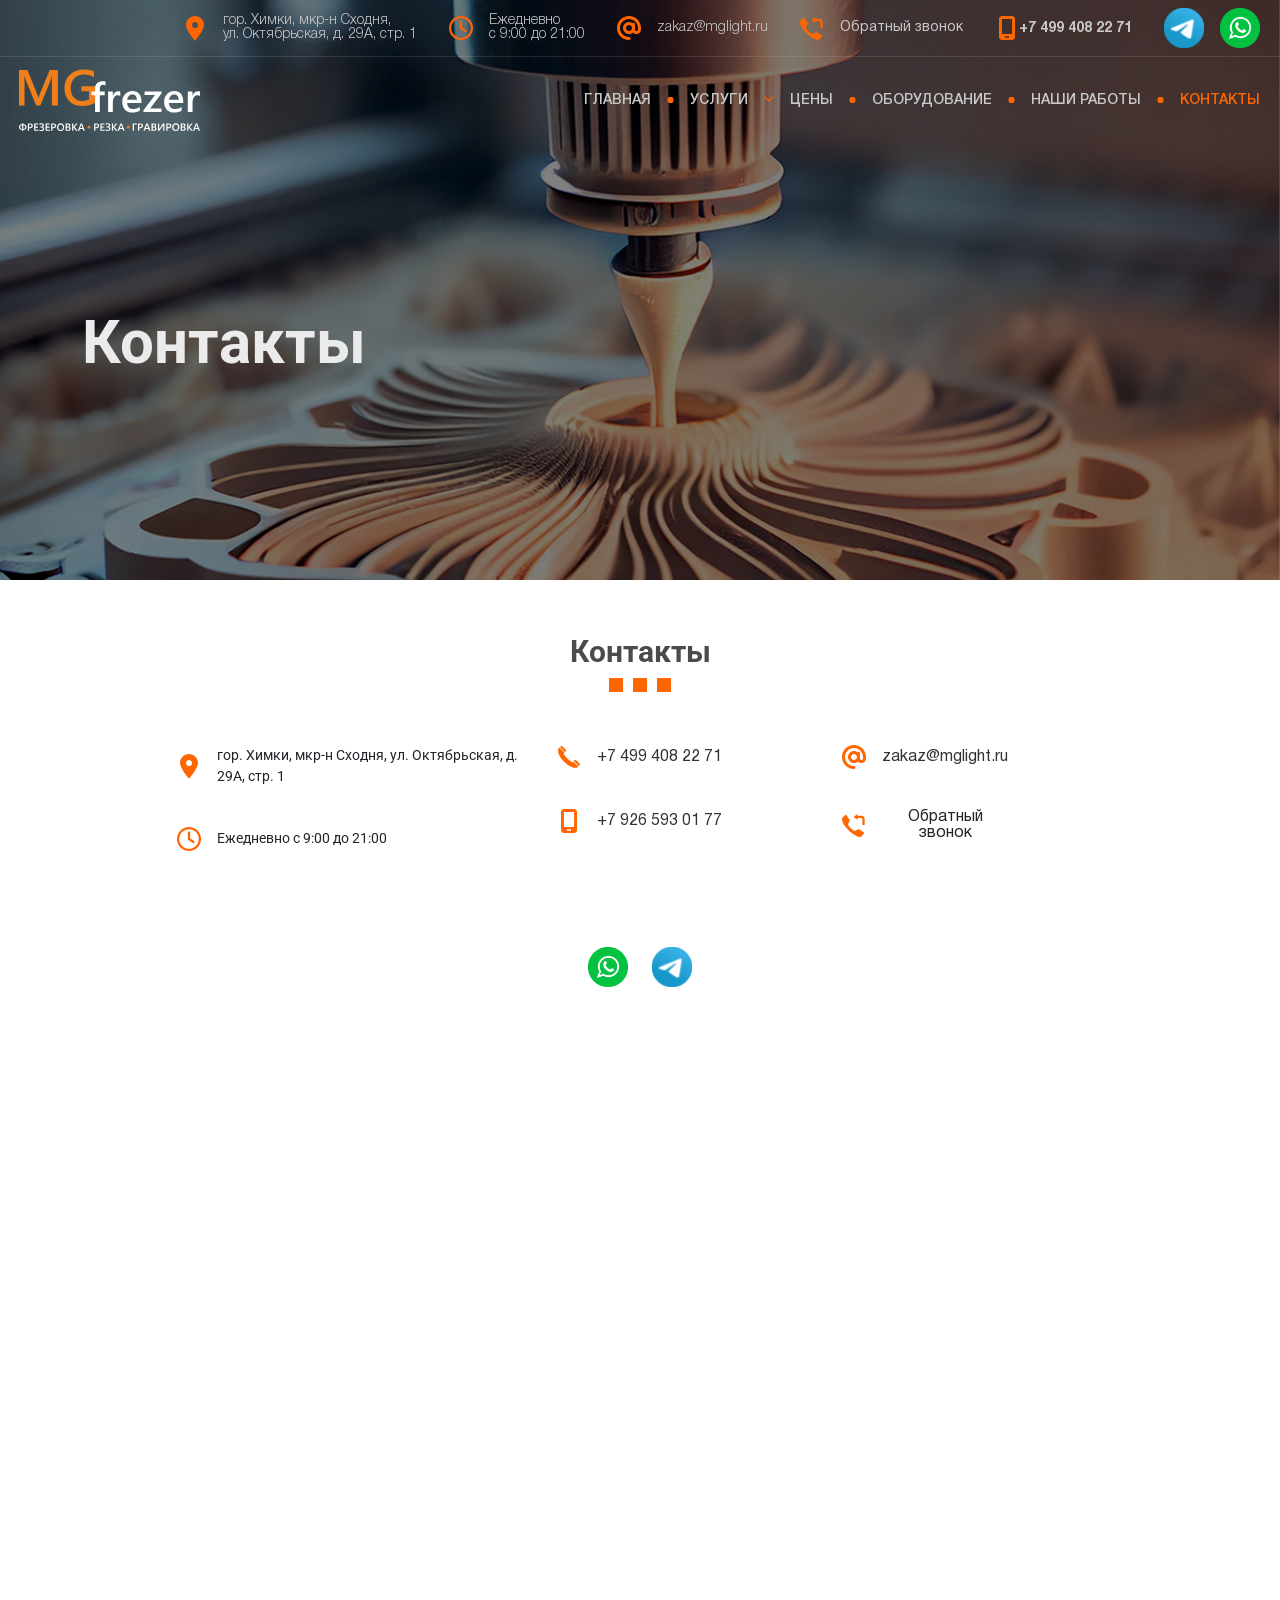
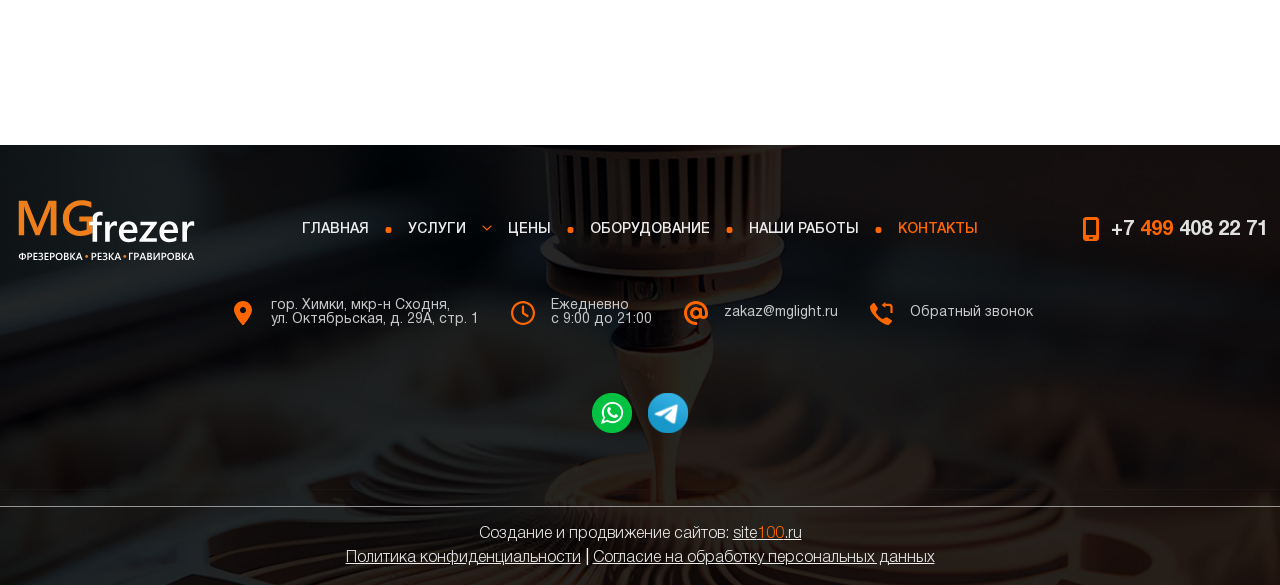
==== commit 3fdfdd31: "подправил шрифт в модальном окне, вернул js код для прокрутки шапки" ====
--- a/contacts.html
+++ b/contacts.html
@@ -34,7 +34,7 @@
 									<li class="nav-item me-3 me-md-1 me-xl-3">
 										<div
 											class="nav-link d-flex align-items-center gap-3 gap-md-2 gap-xl-3 lh-1 nav-link-text"
-											style="cursor: default"
+											style="cursor: pointer;"
 										>
 											<img src="img/ico/location-ico.svg" />
 											гор. Химки, мкр-н Сходня,
@@ -45,7 +45,7 @@
 									<li class="nav-item me-3 me-md-1 me-xl-3">
 										<div
 											class="nav-link d-flex align-items-center gap-3 gap-md-2 gap-xl-3 lh-1 nav-link-text"
-											style="cursor: default"
+											style="cursor: pointer;"
 										>
 											<img src="img/ico/clock-ico.svg" />
 											Ежедневно
@@ -533,7 +533,7 @@
 						<div class="d-lg-none">
 							<a
 								class="top-menu-tel pt-1 pb-0"
-								style="font-size: 18px"
+								style="font-size: 14px"
 								href="tel:+74994082271"
 								>+7 499 408 22 71</a
 							>
@@ -1020,7 +1020,7 @@
 							<li class="nav-item me-3">
 								<div
 									class="nav-link d-flex align-items-center gap-3 lh-1 nav-link-text"
-									style="cursor: default"
+									style="cursor: pointer;"
 								>
 									<img src="img/ico/location-ico.svg" />
 									гор. Химки, мкр-н Сходня,
@@ -1031,7 +1031,7 @@
 							<li class="nav-item me-3">
 								<div
 									class="nav-link d-flex align-items-center gap-3 lh-1 nav-link-text"
-									style="cursor: default"
+									style="cursor: pointer;"
 								>
 									<img src="img/ico/clock-ico.svg" />
 									Ежедневно
--- a/css/theme.css
+++ b/css/theme.css
@@ -484,6 +484,7 @@
 	font-size: 14px;
 	color: #c8c8c8;
 	font-family: HelveticaNeueCyr;
+	transition: all 0.5s;
 }
 
 .header-top button.nav-link {
@@ -507,7 +508,7 @@
 
 .header-top .nav-link:hover,
 .header-top .top-menu-tel:hover {
-	color: var(--color-accent-hover);
+	opacity: 0.85;
 }
 /*** END HEADER ***/
 
@@ -873,7 +874,7 @@
 }
 
 .footer .top-menu-tel {
-	font-family: Glory;
+	font-family: HelveticaNeueCyr;
 	font-weight: 600;
 	font-size: 20px;
 	color: #e1e1e1;
@@ -924,7 +925,7 @@
 
 #im-in-footer {
 	font-family: HelveticaNeueCyr;
-	font-size: 14px;
+	font-size: 16px;
 	font-weight: 300;
 	color: #ebebeb;
 }
@@ -934,7 +935,7 @@
 	color: #ebebeb !important;
 	text-decoration: underline;
 	font-weight: 300;
-	font-size: 14px;
+	font-size: 16px;
 	transition: all 0.5s;
 }
 
@@ -1069,7 +1070,7 @@
 
 .work-text p {
 	font-family: var(--font5);
-	line-height: 1;
+	line-height: 1.2;
 	margin-bottom: 0;
 	font-weight: 600;
 	font-size: 22px;
@@ -1178,7 +1179,6 @@
 
 #callbackModal h5 {
 	color: #323232;
-	font-weight: 700;
 }
 
 #callbackModal p {
@@ -1388,7 +1388,7 @@
 	font-size: 60px;
 	color: #ebebeb;
 	text-transform: initial;
-	line-height: 1;
+	line-height: 1.35;
 }
 
 @media (max-width: 768px) {
@@ -1535,10 +1535,17 @@
 .modal-body p {
 	font-family: Gilroy;
 	color: #323232;
+	font-size: 18px;
+}
+
+.form-control {
+	font-family: Gilroy;
+	font-size: 16px;
 }
 
 .modal-header .modal-title {
 	font-weight: 600;
+	font-family: var(--bs-font-sans-serif);
 }
 
 @media (max-width: 992px) {
